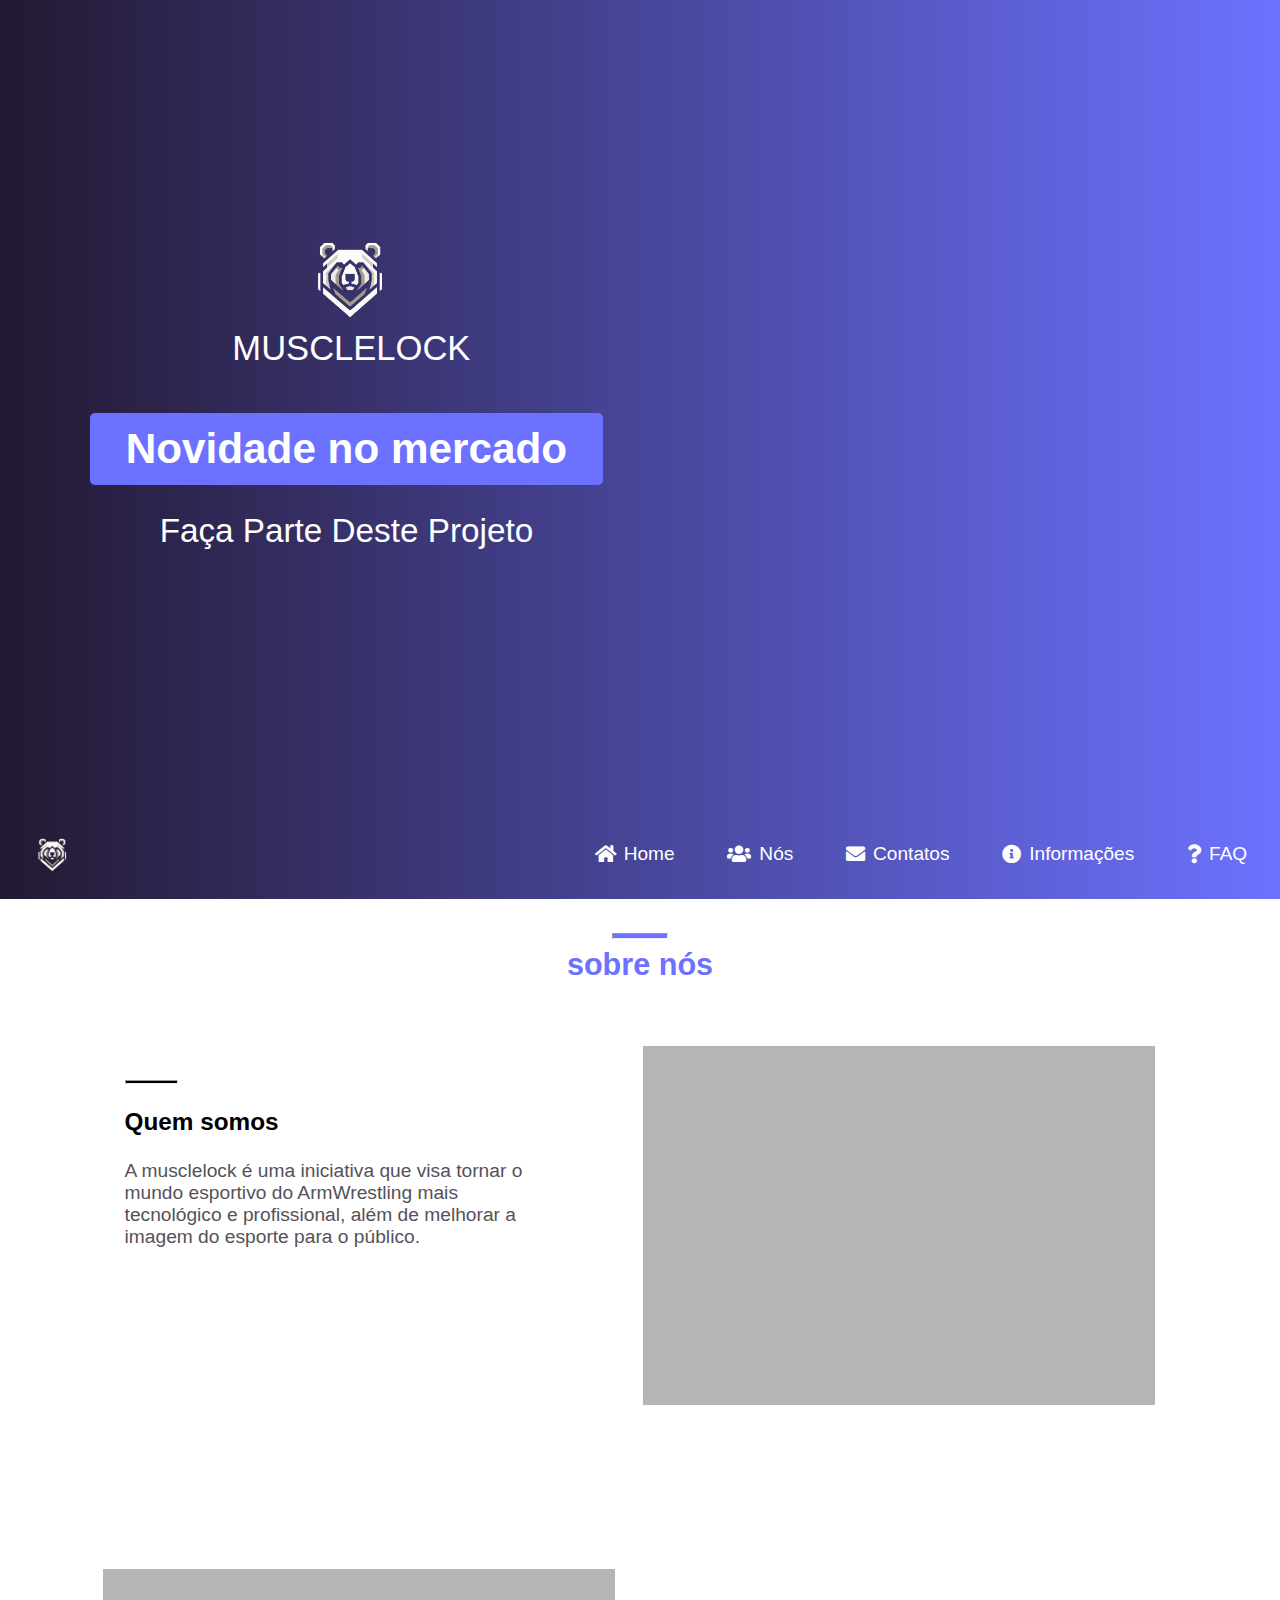
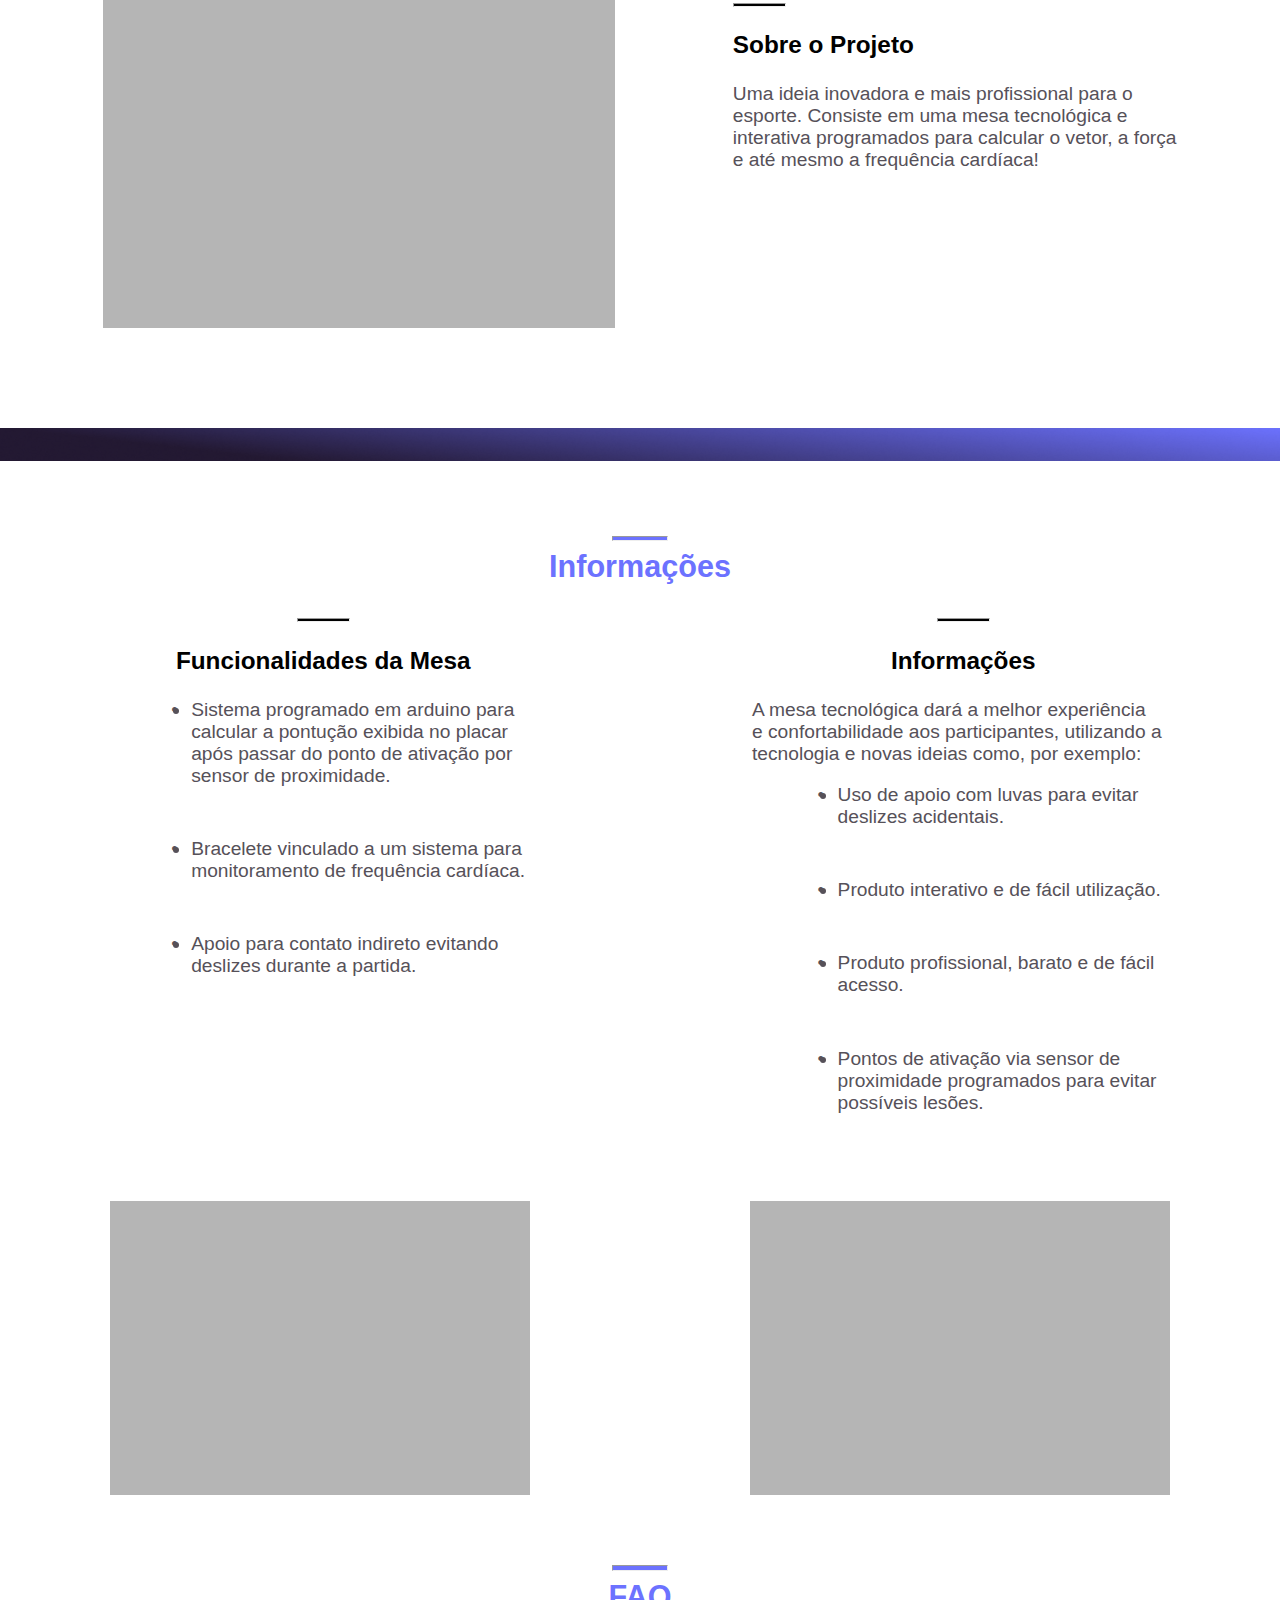
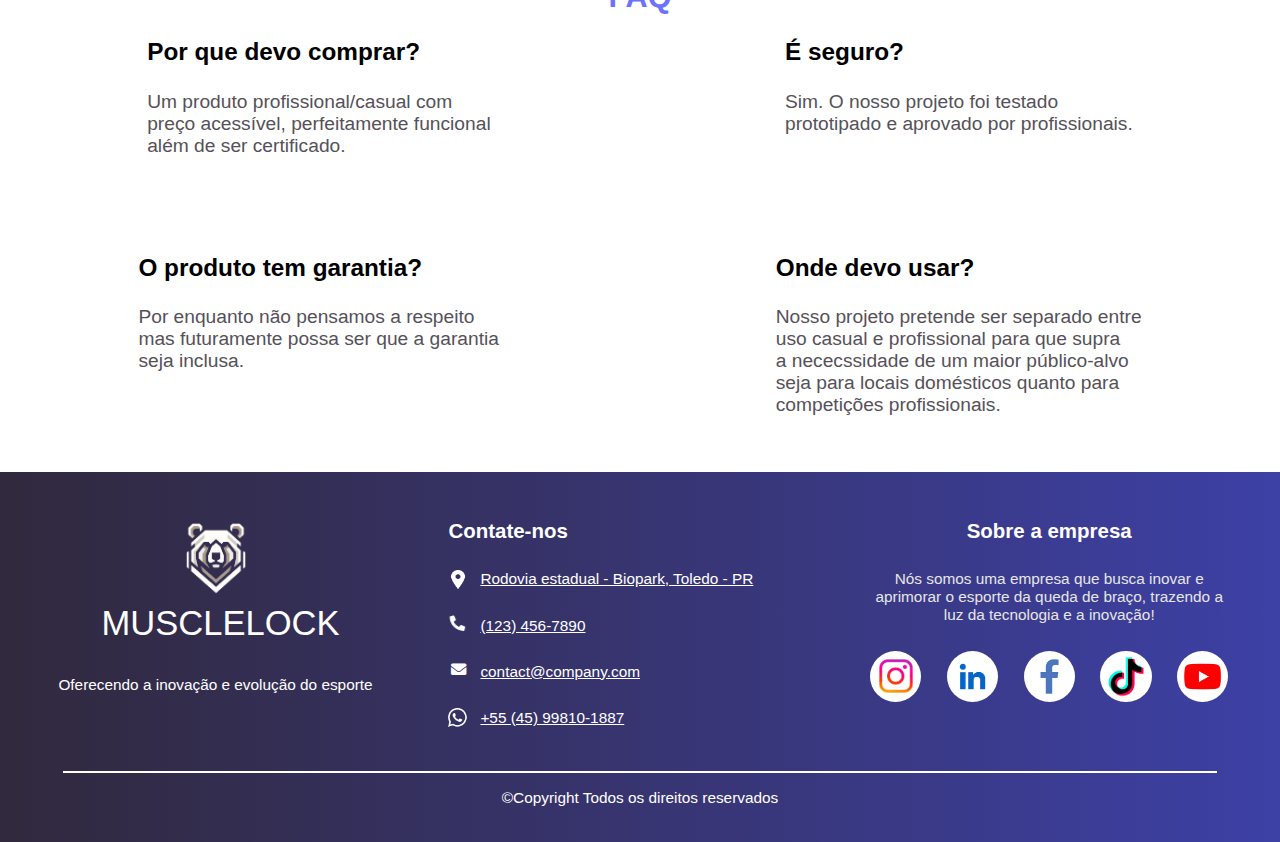
==== index.html @ 6246ed38 "Add files via upload" ====
<!DOCTYPE html>
<html lang="pt">

<head>
    <meta charset="UTF-8">
    <meta name="viewport" content="width=device-width, initial-scale=1.0">
    <link rel="stylesheet" href="https://cdnjs.cloudflare.com/ajax/libs/font-awesome/5.15.3/css/all.min.css">
    <title>Musclelock</title>
    <link rel="stylesheet" href="css/style.css">
    <link rel="shortcut icon" href="img/negative-logo.png" type="image/x-icon">

</head>

<body>
    <header class="top-background">
        <div class="itens-column">
            <div class="logo-container">
                <img src="img/logo.png" alt="Logo Musclelock">
                <span class="brand-name">MUSCLELOCK</span>
            </div>
            <div class="promo-banner">
                <p>Novidade no mercado</p>
            </div>
            <p class="venha">Faça Parte Deste Projeto</p>
        </div>
    </header>
    <nav class="nav">
        <img src="img/logo.png" alt="Logo Musclelock">
        <div class="spacer"></div>
        <div class="nav-links">
            <a href="#home"><i class="fas fa-home"></i> Home</a>
            <a href="#nos"><i class="fas fa-solid fa-users"></i> Nós</a>
            <a href="#contatos"><i class="fas fa-solid fa-envelope"></i> Contatos</a>
            <a href="#info"><i class="fas fa-info-circle"></i> Informações</a>
            <a href="#FAQ"><i class="fas fa-question" id="faq"></i>FAQ</a>
        </div>
        <button class="menu-icon" onclick="toggleNavbar()">
            <i class="fas fa-bars"></i>
        </button>
    </nav>

    <main>
        <section id="nos">
            <hr class="linha">
            <p class="subtitle">sobre nós</p>
            <div class="sobre_content">
                <div id="sobre-text-1">
                    <hr class="linha-text">
                    <p class="title">Quem somos</p>
                    <p class="text">A musclelock é uma iniciativa que visa tornar o <br>mundo esportivo do
                        ArmWrestling mais<br>
                        tecnológico e profissional, além de melhorar a<br> imagem do esporte para o público.</p>
                </div>
                <img style="width: 40vw;" class="image-content" src="img/none-image.png" alt="Imagem representando o ArmWrestling">
            </div>

            <div class="space-between-content"></div>

            <div class="sobre_content-2">
                <div id="sobre-text-2">
                    <hr class="linha-text">
                    <p class="title">Sobre o Projeto </p>
                    <p class="text">Uma ideia inovadora e mais profissional para o<br> esporte. Consiste em uma mesa
                        tecnológica e<br> interativa programados para calcular o vetor, a força<br> e até mesmo a
                        frequência cardíaca!</p>
                </div>
                <img style="width: 40vw;" class="image-content" src="img/none-image.png" alt="Imagem representando a mesa tecnológica">
            </div>
        </section>

        <div class="space-between-content"></div>

        <img style="width: 100%;" src="img/Rectangle 1.png" alt="">

        <div class="space-between-content"></div>

        <section id="info">
            <hr class="linha">
            <p class="subtitle">Informações</p>

            <div class="informacoes">
                <article style="max-width: 34vw;">
                    <hr class="linha-informacoes">
                    <p class="title-informacoes">Funcionalidades da Mesa</p>
                    <ul class="itens-informacoes">
                        <li class="text-informacoes">Sistema programado em arduino para calcular a pontução exibida no
                            placar após passar
                            do ponto de ativação por sensor de proximidade.</li>
                        <li class="text-informacoes">Bracelete vinculado a um sistema para monitoramento de frequência
                            cardíaca.</li>
                        <li class="text-informacoes">Apoio para contato indireto evitando deslizes durante a partida.</li>
                    </ul>
                </article>

                <article style="max-width: 33vw;">
                    <hr class="linha-informacoes">
                    <p class="title-informacoes">Informações</p>
                    <p class="text">A mesa tecnológica dará a melhor experiência<br> e confortabilidade aos
                        participantes, utilizando a<br> tecnologia e novas ideias como, por exemplo:</p>
                    <ul class="itens-informacoes">
                        <li class="text-informacoes">Uso de apoio com luvas para evitar deslizes acidentais.</li>
                        <li class="text-informacoes">Produto interativo e de fácil utilização.</li>
                        <li class="text-informacoes">Produto profissional, barato e de fácil acesso.</li>
                        <li class="text-informacoes">Pontos de ativação via sensor de proximidade programados para evitar
                            possíveis lesões.</li>
                    </ul>
                </article>
            </div>
            <br>
            <br>

            <div class="informacoes">
                <img src="/img/none-image.png" alt="Imagem 1">
                <img src="/img/none-image.png" alt="Imagem 2">
            </div>

            <br>
            <br>
        </section>

        <section id="FAQ">
            <hr class="linha">
            <p class="subtitle">FAQ</p>

            <div class="faq-content">
                <article>
                    <p class="title-faq-content">Por que devo comprar?</p>
                    <p class="text">Um produto profissional/casual com<br> preço acessível, perfeitamente funcional<br>
                        além de
                        ser certificado.</p>
                    <br>
                </article>
                <article>
                    <p class="title-faq-content">É seguro?</p>
                    <p class="text">Sim. O nosso projeto foi testado<br> prototipado e aprovado por profissionais.</p>
                    <br>
                </article>
            </div>

            <br>
            <br>

            <div class="faq-content">
                <article>
                    <p class="title-faq-content">O produto tem garantia?</p>
                    <p class="text">Por enquanto não pensamos a respeito<br> mas futuramente possa ser que a garantia<br>
                        seja
                        inclusa.</p>
                    <br>
                </article>
                <article>
                    <p class="title-faq-content">Onde devo usar?</p>
                    <p class="text">Nosso projeto pretende ser separado entre<br> uso casual e profissional para que
                        supra<br> a
                        nececssidade de um maior público-alvo<br> seja para locais domésticos quanto para<br>
                        competições
                        profissionais.</p>
                    <br>
                    <br>
                </article>
            </div>
        </section>
    </main>

    <footer>
        <div class="footer-container">
            <div class="logo">
                <img src="/img/logo.png" alt="Logo Musclelock">
                <span class="brand-name">MUSCLELOCK</span>
                <br>
                <p>Oferecendo a inovação e evolução do esporte</p>
            </div>
            <div class="footer-content">
                <div class="contact">
                    <h4>Contate-nos</h4>

                    <div id="maps_footer">
                        <img src="img/location-sign-svgrepo-com.png" style="width: 20px; margin-right: 1vw;  height: 1.5vw; width: 1.5vw;" ><a href="mailto:contact@company.com"> Rodovia estadual - Biopark, Toledo - PR</a>
                    </div>

                    <div id="telefone_footer">
                    <i class="fas fa-solid fa-phone" style="transform: rotateY(180deg); margin-right: 1vw;  height: 1.5vw; width: 1.5vw;"></i><a href="tel:+1234567890">(123) 456-7890</a>
                    </div>

                    <div id="email_footer">
                    <i class="fas fa-solid fa-envelope" style="width: 20px; margin-right: 1vw;  height: 1.5vw; width: 1.5vw;"></i><a href="mailto:contact@company.com">contact@company.com</a>
                    </div>

                    <div id="whatsapp_footer">
                        <img src="img/whatsapp_branco.png" style="width: 20px; margin-right: 1vw; height: 1.5vw; width: 1.5vw;  height: 1.5vw; width: 1.5vw;" ><a href="wa.me/5545998101887">+55 (45) 99810-1887</a>
                    </div>

                </div>
                <div class="social-media">
                    <element>
                    <h4>Sobre a empresa</h4>
                    <p aling="justify " style="max-width: 35vw; color: rgb(230, 230, 230); margin-bottom: 3vh;" >Nós somos uma empresa que busca inovar e aprimorar o esporte da queda de braço, trazendo a luz da tecnologia e a inovação!</p>
                    <div style="display: flex; flex-direction: row; justify-content: space-around;">
                    <div style="height: 4vw; width: 4vw; border-radius: 50%; background-color: white; margin-right: 2vw;">
                        <img src="img/instagram.png" style="width: 3.6vw;margin-top: 0.2vw;" alt="intagram">
                    </div>
                    <div style="height: 4vw; width: 4vw; border-radius: 50%; background-color: white; margin-right: 2vw;">
                        <img src="img/linkedin.png" style="width: 4vw;" alt="linekdin">
                    </div>
                    <div style="height: 4vw; width: 4vw; border-radius: 50%; background-color: white; margin-right: 2vw;">
                        <img src="img/facebook.png" style="width: 4vw;" alt="facebook">
                    </div>
                    <div style="height: 4vw; width: 4vw; border-radius: 50%; background-color: white; margin-right: 2vw;">
                        <img src="img/tiktok.png" style="width: 4vw;" alt="tiktok" >
                    </div>
                    <div style="height: 4vw; width: 4vw; border-radius: 50%; background-color: white; ">
                        <img src="img/youtube.png" style="width: 4vw;" alt="youtube">
                    </div>
                    </div>
                </div>
            </div>
        </div>
        <br>
        <br>
        <hr color="white">
        <p style="display: flex; justify-content: center;">©Copyright Todos os direitos reservados</p>
    </footer>
</body>

</html>
<script src="js/menu.js"></script>
---- css/style.css ----
body, html {
    font-family: Arial, sans-serif;
    margin: 0;
    padding: 0;
    width: 100%;
    overflow-x: hidden;
    scroll-behavior: smooth;
}

header{
    width: 100%;
}


::-webkit-scrollbar {
    width: 0px;
    /* Largura da barra de rolagem */
    background: transparent;
    /* Fundo da barra de rolagem */
}

/* Estilos para o cabeçalho */
.top-background {
    background: linear-gradient(to right, #231932, #6C72FF);
    color: white;
    padding: 1vw 0vw;
    flex-wrap: wrap;
    height: 90vh;
    width: 100%;
    display: flex;
    align-items: center;
    box-sizing: border-box;
    top: 0;
}

.itens-column {
    display: flex;
    flex-direction: column;
    align-items: center;
    margin-left: 7vw;
}

.logo-container {
    display: flex;
    align-items: center;
    margin-bottom: 7.5vw;
    height: 10vh;
    flex-direction: column;
    justify-content: flex-start;
}

.logo-container img {
    height: 8vw;
    /* Ajuste conforme necessário */
    margin-right: -0.5vw;
}

.brand-name {
    font-family: 'scanah', sans-serif;
    font-size: 2.7vw;
    margin-left: 10px;
}

.promo-banner {
    background-color: #6C72FF;
    padding: 10px 20px;
    border-radius: 5px;
    height: 4.1vw;
    width: 37vw;
    display: flex;
    align-items: center;
    justify-content: center;
}

.promo-banner p {
    font-size: 3.3vw;
    /* Tamanho da fonte da frase */
    display: flex;
    justify-content: center;
    font-weight: bold;
}

.venha {
    font-size: 2.6vw;
    margin-top: 3vh;

}

/* Estilos para a navegação */
.nav {
    display: flex;
    align-items: center;
    background: linear-gradient(to right, #231932, #6C72FF);
    width: 100%;
    margin-top: -1px;
    height: 10vh;
}

#faq{
    padding-left: 0;
}

.nav img {
    height: 3.5vw;
    margin-left: 2.4vw;
}

.spacer {
    flex-grow: 1;
    /* Cria o espaço vazio */
}

.nav a {
    padding: 14px 20px;
    display: flex;
    align-items: center;
    color: white;
    text-align: center;
    text-decoration: none;
    margin-right: 1vw;
    font-size: calc(5px + 1.1vw);
    /* Tamanho da fonte */
}

.nav a i {
    margin-right: 8px;
}

.nav a:hover {
    background-color: #ddd;
    color: rgb(69, 86, 243);
}

/* Estilos gerais para seções */
.linha {
    margin-top: 3.8vh;
    background-color: #6C72FF;
    height: 0.4vh;
    width: 6vh;
}

.subtitle {
    display: flex;
    justify-content: center;
    color: #6C72FF;
    font-size: calc(5px + 2vw);
    font-weight: bold;
    margin: 0;
}

.linha-text {
    width: 4vw;
    margin-top: 3.8vh;
    margin-left: 0vw;
    background-color: #000;
    height: 0.2vh;
}

.title {
    font-weight: bold;
    font-size: 1.9vw;
}

.sobre_content {
    display: flex;
    margin: 5vw;
    justify-content: space-around;
}

.text {

    font-size: 1.5vw;
    color: #565159;
}

/* Estilos para a seção "Sobre o Projeto" */
.sobre_content-2 {
    display: flex;
    margin: 5vw;
    justify-content: space-around;
    flex-direction: row-reverse;

}

#sobre-text-2 {
    padding-left: 3vw;
}

.space-between-content {
    height: 4vh;
}

/* Estilos para a seção de contatos */
.contacts {
    background: linear-gradient(to right, #31293D, #3d40a5);
    width: 100vw;
    height: 35vh;
    display: flex;
    justify-content: flex-start;
}

.contacts p {
    font-size: 2.5vw;
    display: flex;
    justify-content: flex-start;
    color: white;
    margin-bottom: 0vh;
}


.contacts img {
    height: 5vw;
    width: 5vw;
    margin-left: 7vw;
    margin-top: 10vh;
}

.contacts a { /* Estilos para os links de contato */
    display: block;
}

.column-text {
    display: flex;
    flex-direction: column;
    margin-left: 12.5vw;
}

/* Estilos para as seções de informação e FAQ */
.informacoes {
    display: flex;
    flex-wrap: nowrap;
    flex-direction: row;
    justify-content: space-around;
}

.informacoes img {
    height: 23vw;
}

.linha-informacoes {
    width: 4vw;
    margin-top: 3.8vh;
    background-color: #000;
    height: 0.2vh;
}

.title-informacoes {
    font-weight: bold;
    font-size: 1.9vw;
    display: flex;
    justify-content: center;
}

.itens-informacoes {
    margin-left: 2vw;
}

.text-informacoes {
    margin-bottom: 4vw;
    margin-left: 20px; /* Espaço para o ponto */
    position: relative; /* Necessário para posicionar o ponto */
    font-size: 1.5vw;
    color: #565159;
}

.faq-content {
    display: flex;
    flex-wrap: nowrap;
    flex-direction: row;
    justify-content: space-around;
}

.text-informacoes:before {
    content: "•"; /* Caractere do ponto */
    position: absolute; /* Posiciona absolutamente em relação ao conteúdo */
    left: -20px; /* Posição do ponto em relação ao texto */
}

.title-faq-content {
    font-weight: bold;
    font-size: 1.9vw;
    display: block;
    justify-content: center;
}

/* Estilos para o rodapé */
footer {
    background: linear-gradient(to right, #31293D, #3d40a5);
    color: #fff;
    padding: 20px 0;
    font-family: Arial, sans-serif;
}

.footer-container {
    display: flex;
    justify-content: space-between;
    align-items: center;
    margin: 0 auto;
    padding: 0 20px;
}

.logo {
    display: flex;
    align-items: center;
    flex-direction: column;
    padding-left: 3vw;
}

.logo img {
    width: 7vw;
}

footer {
    font-size: 1.2vw;
}

footer hr{
    width: 90%;
}

.footer-content {
    display: flex;
    justify-content: space-around;
    width: 68%;
}

footer a{
    color:#fff;
}

#telefone_footer{
    display: flex;
    flex-direction: row;
    justify-content: space-between;
    align-items: center;
    margin-bottom: 3vh;
}

#email_footer{
    display: flex;
    flex-direction: row;
    justify-content: space-between;
    align-items: center;
    margin-bottom: 3vh;
}

#whatsapp_footer{
    display: flex;
    flex-direction: row;
    justify-content: space-between;
    align-items: center;

}

#maps_footer{
    display: flex;
    flex-direction: row;
    justify-content: space-between;
    align-items: center;
    margin-bottom: 3vh;
}

.contact, .social-media {
    text-align: center;
    display: flex;
    flex-direction: column;
    align-items: flex-start;
    width: 28vw;
    
}


.contact h4, .social-media h4 {
    margin-bottom: 3vh;
    font-size: 1.6vw;
}

.contact p {
    font-size: 1.2vw;
}

.contact p, .social-media p {
    margin: 5px 0;
}

.social-media a {
    color: #fff;
    text-decoration: none;
    margin: 0 5px;
}

.social-media h4 {
    font-size: 1.6vw;
}

.social-media p {
    font-size: 1.2vw;
}

.social-media a:hover {
    text-decoration: underline;
}

.social-media ul { /* Estilos para a lista de redes sociais */
    list-style: none;
    padding: 0;
}

.social-media li {
    display: inline;
    margin: 0 5px;
}

/* Navbar fixa */
.sticky {
    position: fixed;
    top: 0;
    width: 100%;
    z-index: 1000;
}

.stickydesactive {
    display: none;
}

/* Estilo para o ícone do menu no modo mobile */
.menu-icon {
    display: none;
    color: white;
    background: none;
    border: none;
    font-size: 1.5vw;
    cursor: pointer;
}

.nav-links{
    display: flex;
}


/* Estilo para os links no modo mobile */
.nav-links.active {
    display: flex;
    align-items: flex-start;
    background-color: #333;
    position: absolute;
    top: 65px; /* Ajuste conforme a altura da navbar */
    right: 0;
    width: 100%;
    text-align: left;
}

.nav-links.active a {
    padding: 10px;
    width: 100%;
    box-sizing: border-box;
}

.navbar {
  position: fixed;
  top: 0;
  left: 0;
  width: 100%;
  /* Estilos adicionais para o navbar */
}

.navbar.hide {
  opacity: 0;
  transition: opacity 0.3s ease-in-out;
}
/* ... (seu CSS existente) ... */

@media screen and (max-width: 500px) {
    .top-background{
        display: flex;
        justify-content: center;
        align-items: center;
        align-content: flex-start;
        padding-top: 15%;
    }

    .itens-column{
        margin-left: 0%;
    }
    

    .logo-container img {
        height: 32vw;
        margin-right: -0.5vw;
    }
    
    .logo-container{
        margin-bottom: 35%;
    }

    .promo-banner{
        height: 6.1vw;
        width: 45vw
    }

    .brand-name {
        display: none;
    }

    .venha {
        font-size: 3.6vw;
    }
    
}
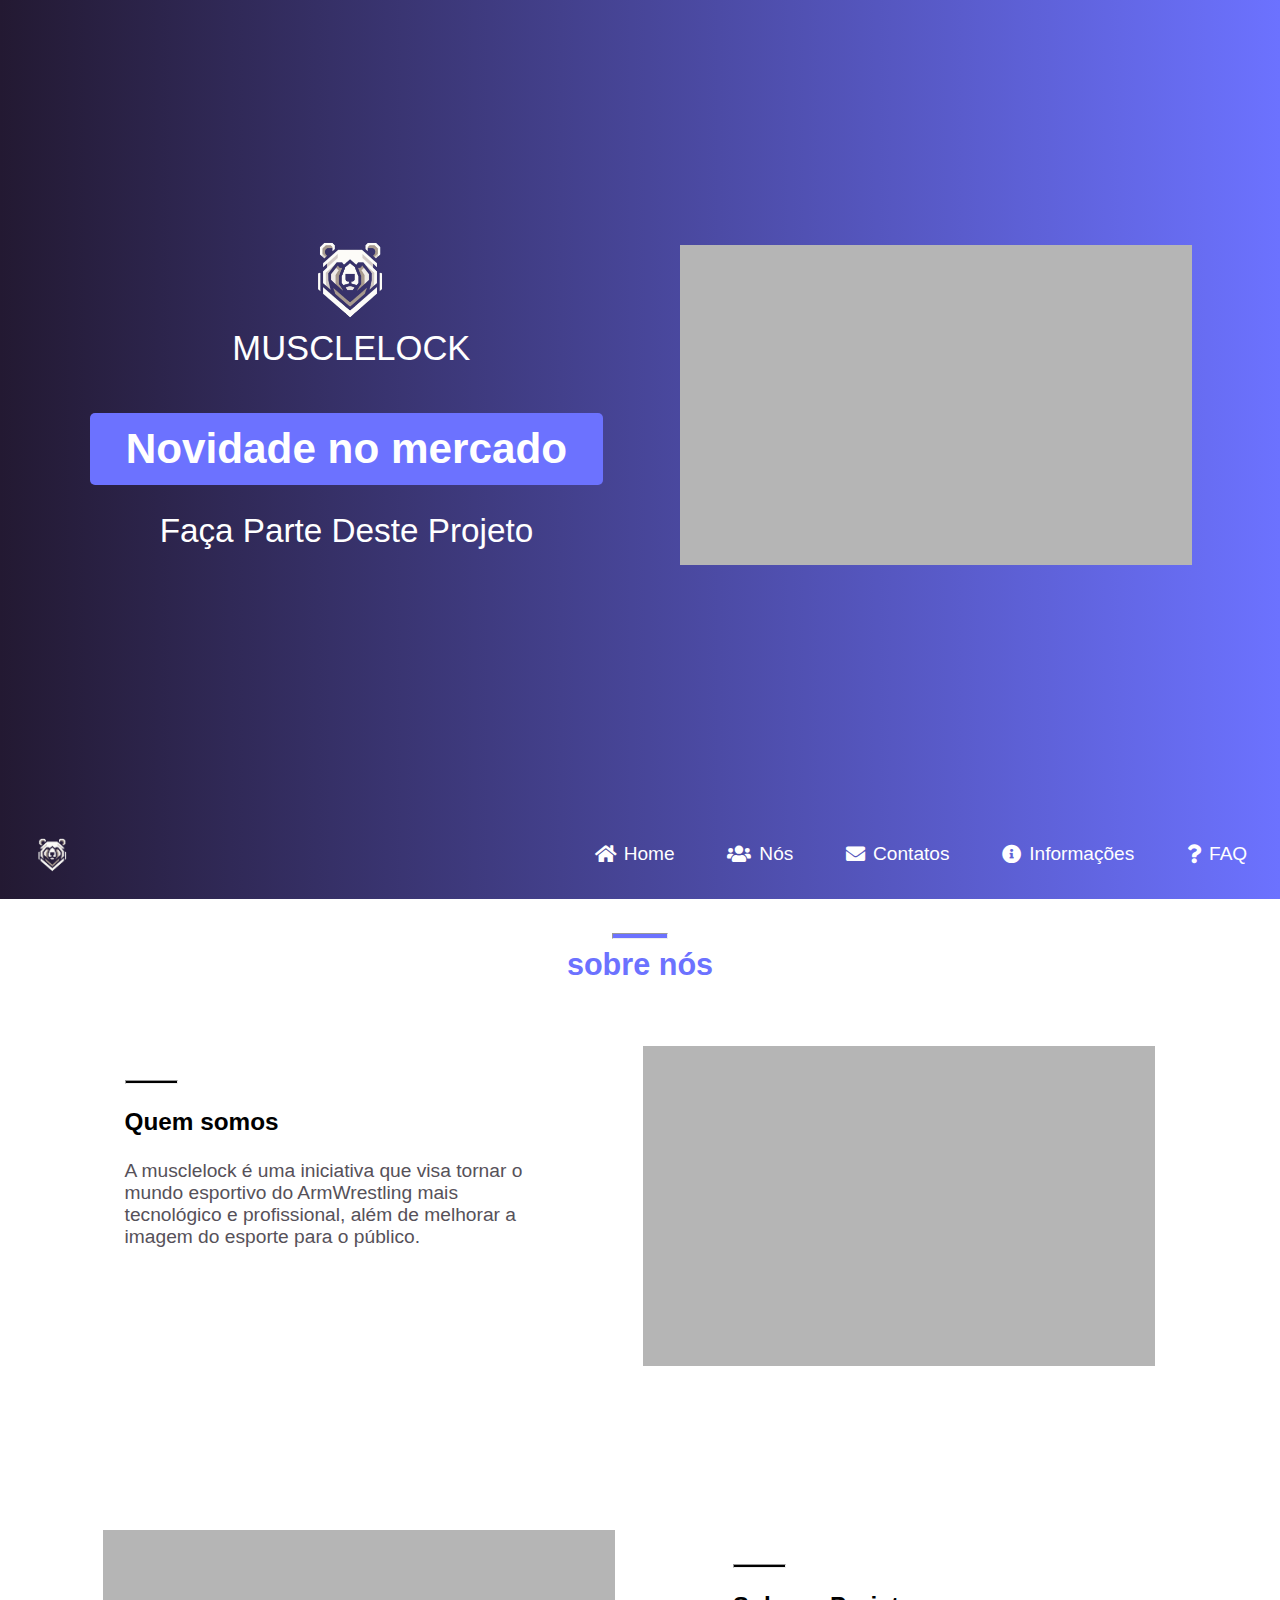
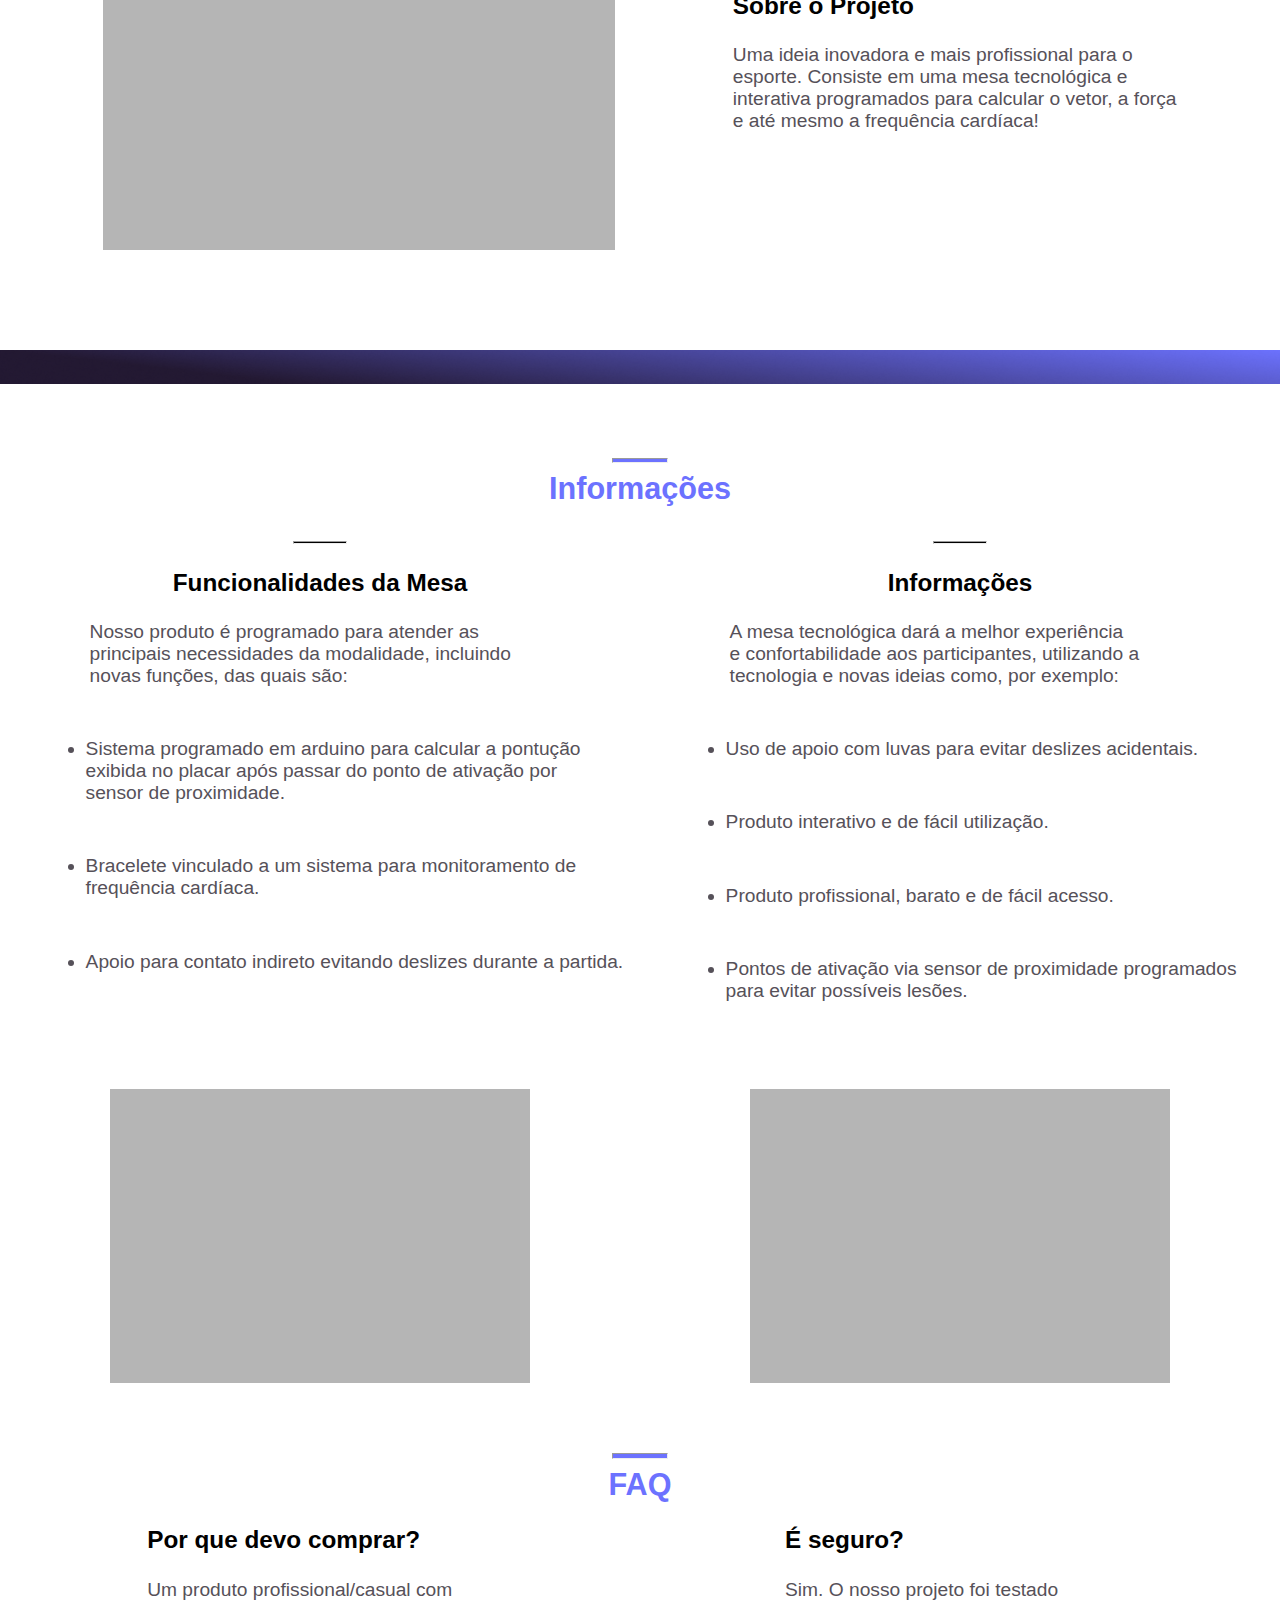
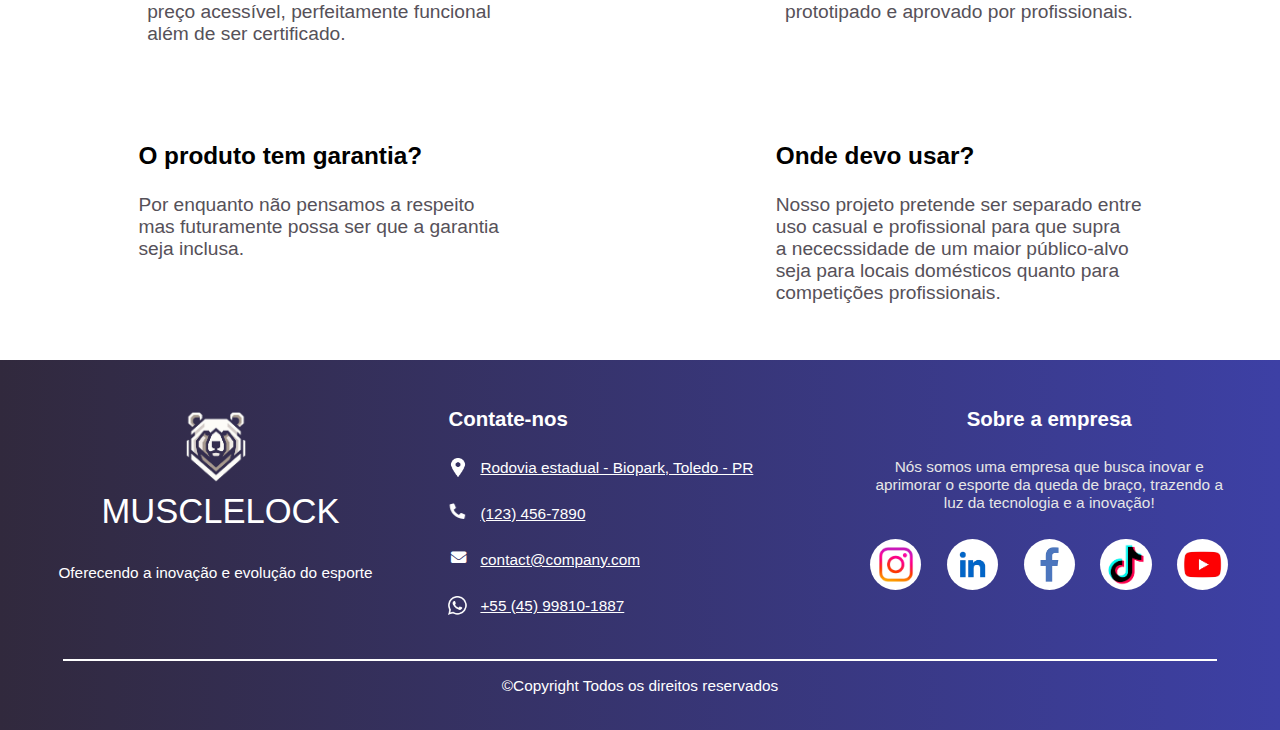
==== commit 166e9c43: "Add files via upload" ====
--- a/index.html
+++ b/index.html
@@ -23,6 +23,8 @@
             </div>
             <p class="venha">Faça Parte Deste Projeto</p>
         </div>
+        <img style="margin: 6vw;" class="image-content" src="img/none-image.png" alt="Imagem representando o ArmWrestling">
+        <img class="arrow" src="img/arrow-down-sign-to-navigate.png" alt="flecha">
     </header>
     <nav class="nav">
         <img src="img/logo.png" alt="Logo Musclelock">
@@ -51,26 +53,26 @@
                         ArmWrestling mais<br>
                         tecnológico e profissional, além de melhorar a<br> imagem do esporte para o público.</p>
                 </div>
-                <img style="width: 40vw;" class="image-content" src="img/none-image.png" alt="Imagem representando o ArmWrestling">
+                <img class="image-content" src="img/none-image.png" alt="Imagem representando o ArmWrestling">
             </div>
 
             <div class="space-between-content"></div>
 
             <div class="sobre_content-2">
                 <div id="sobre-text-2">
-                    <hr class="linha-text">
-                    <p class="title">Sobre o Projeto </p>
-                    <p class="text">Uma ideia inovadora e mais profissional para o<br> esporte. Consiste em uma mesa
+                    <hr class="linha-text-content-2">
+                    <p class="title-content-2">Sobre o Projeto </p>
+                    <p class="text-content-2">Uma ideia inovadora e mais profissional para o<br> esporte. Consiste em uma mesa
                         tecnológica e<br> interativa programados para calcular o vetor, a força<br> e até mesmo a
                         frequência cardíaca!</p>
                 </div>
-                <img style="width: 40vw;" class="image-content" src="img/none-image.png" alt="Imagem representando a mesa tecnológica">
+                <img class="image-content" src="img/none-image.png" alt="Imagem representando a mesa tecnológica">
             </div>
         </section>
 
         <div class="space-between-content"></div>
 
-        <img style="width: 100%;" src="img/Rectangle 1.png" alt="">
+        <img class="linha-meio" src="img/Rectangle 1.png" alt="">
 
         <div class="space-between-content"></div>
 
@@ -79,23 +81,24 @@
             <p class="subtitle">Informações</p>
 
             <div class="informacoes">
-                <article style="max-width: 34vw;">
+                <article class="article-informacoes">
                     <hr class="linha-informacoes">
                     <p class="title-informacoes">Funcionalidades da Mesa</p>
+                    <p style="margin-left: 7vw;" class="text-informacoes">Nosso produto é programado para atender as <br>principais necessidades
+                         da modalidade, incluindo <br>novas funções, das quais são:</p>
                     <ul class="itens-informacoes">
-                        <li class="text-informacoes">Sistema programado em arduino para calcular a pontução exibida no
-                            placar após passar
-                            do ponto de ativação por sensor de proximidade.</li>
-                        <li class="text-informacoes">Bracelete vinculado a um sistema para monitoramento de frequência
+                        <li class="text-informacoes">Sistema programado em arduino para calcular a pontução <br>exibida no
+                            placar após passar do ponto de ativação por <br>sensor de proximidade.</li>
+                        <li class="text-informacoes">Bracelete vinculado a um sistema para monitoramento de <br>frequência
                             cardíaca.</li>
                         <li class="text-informacoes">Apoio para contato indireto evitando deslizes durante a partida.</li>
                     </ul>
                 </article>
 
-                <article style="max-width: 33vw;">
+                <article class="article-informacoes">
                     <hr class="linha-informacoes">
                     <p class="title-informacoes">Informações</p>
-                    <p class="text">A mesa tecnológica dará a melhor experiência<br> e confortabilidade aos
+                    <p style="margin-left: 7vw;" class="text-informacoes">A mesa tecnológica dará a melhor experiência<br> e confortabilidade aos
                         participantes, utilizando a<br> tecnologia e novas ideias como, por exemplo:</p>
                     <ul class="itens-informacoes">
                         <li class="text-informacoes">Uso de apoio com luvas para evitar deslizes acidentais.</li>
@@ -110,8 +113,8 @@
             <br>
 
             <div class="informacoes">
-                <img src="/img/none-image.png" alt="Imagem 1">
-                <img src="/img/none-image.png" alt="Imagem 2">
+                <img class="mobile-none" src="/img/none-image.png" alt="Imagem 1">
+                <img class="mobile-none" src="/img/none-image.png" alt="Imagem 2">
             </div>
 
             <br>
--- a/css/style.css
+++ b/css/style.css
@@ -1,5 +1,5 @@
-
-body, html {
+body,
+html {
     font-family: Arial, sans-serif;
     margin: 0;
     padding: 0;
@@ -8,7 +8,7 @@
     scroll-behavior: smooth;
 }
 
-header{
+header {
     width: 100%;
 }
 
@@ -87,6 +87,10 @@
 
 }
 
+.arrow {
+    display: none;
+}
+
 /* Estilos para a navegação */
 .nav {
     display: flex;
@@ -97,7 +101,7 @@
     height: 10vh;
 }
 
-#faq{
+#faq {
     padding-left: 0;
 }
 
@@ -162,19 +166,39 @@
     font-size: 1.9vw;
 }
 
+
+
+.text {
+
+    font-size: 1.5vw;
+    color: #565159;
+}
+
+.linha-text-content-2 {
+    width: 4vw;
+    margin-top: 3.8vh;
+    margin-left: 0vw;
+    background-color: #000;
+    height: 0.2vh;
+}
+
+.title-content-2 {
+    font-weight: bold;
+    font-size: 1.9vw;
+}
+
+.text-content-2 {
+
+    font-size: 1.5vw;
+    color: #565159;
+}
+
 .sobre_content {
     display: flex;
     margin: 5vw;
     justify-content: space-around;
 }
 
-.text {
-
-    font-size: 1.5vw;
-    color: #565159;
-}
-
-/* Estilos para a seção "Sobre o Projeto" */
 .sobre_content-2 {
     display: flex;
     margin: 5vw;
@@ -189,6 +213,10 @@
 
 .space-between-content {
     height: 4vh;
+}
+
+.linha-meio {
+    width: 100%;
 }
 
 /* Estilos para a seção de contatos */
@@ -216,7 +244,8 @@
     margin-top: 10vh;
 }
 
-.contacts a { /* Estilos para os links de contato */
+.contacts a {
+    /* Estilos para os links de contato */
     display: block;
 }
 
@@ -236,6 +265,10 @@
 
 .informacoes img {
     height: 23vw;
+}
+
+.article-informacoes{
+    width: 50vw;
 }
 
 .linha-informacoes {
@@ -258,8 +291,15 @@
 
 .text-informacoes {
     margin-bottom: 4vw;
-    margin-left: 20px; /* Espaço para o ponto */
-    position: relative; /* Necessário para posicionar o ponto */
+    margin-left: 20px;
+    /* Espaço para o ponto */
+    position: relative;
+    /* Necessário para posicionar o ponto */
+    font-size: 1.5vw;
+    color: #565159;
+}
+
+.text-informacoes{
     font-size: 1.5vw;
     color: #565159;
 }
@@ -271,11 +311,6 @@
     justify-content: space-around;
 }
 
-.text-informacoes:before {
-    content: "•"; /* Caractere do ponto */
-    position: absolute; /* Posiciona absolutamente em relação ao conteúdo */
-    left: -20px; /* Posição do ponto em relação ao texto */
-}
 
 .title-faq-content {
     font-weight: bold;
@@ -315,7 +350,7 @@
     font-size: 1.2vw;
 }
 
-footer hr{
+footer hr {
     width: 90%;
 }
 
@@ -325,11 +360,11 @@
     width: 68%;
 }
 
-footer a{
-    color:#fff;
-}
-
-#telefone_footer{
+footer a {
+    color: #fff;
+}
+
+#telefone_footer {
     display: flex;
     flex-direction: row;
     justify-content: space-between;
@@ -337,7 +372,7 @@
     margin-bottom: 3vh;
 }
 
-#email_footer{
+#email_footer {
     display: flex;
     flex-direction: row;
     justify-content: space-between;
@@ -345,7 +380,7 @@
     margin-bottom: 3vh;
 }
 
-#whatsapp_footer{
+#whatsapp_footer {
     display: flex;
     flex-direction: row;
     justify-content: space-between;
@@ -353,7 +388,7 @@
 
 }
 
-#maps_footer{
+#maps_footer {
     display: flex;
     flex-direction: row;
     justify-content: space-between;
@@ -361,17 +396,19 @@
     margin-bottom: 3vh;
 }
 
-.contact, .social-media {
+.contact,
+.social-media {
     text-align: center;
     display: flex;
     flex-direction: column;
     align-items: flex-start;
     width: 28vw;
-    
-}
-
-
-.contact h4, .social-media h4 {
+
+}
+
+
+.contact h4,
+.social-media h4 {
     margin-bottom: 3vh;
     font-size: 1.6vw;
 }
@@ -380,7 +417,8 @@
     font-size: 1.2vw;
 }
 
-.contact p, .social-media p {
+.contact p,
+.social-media p {
     margin: 5px 0;
 }
 
@@ -402,7 +440,8 @@
     text-decoration: underline;
 }
 
-.social-media ul { /* Estilos para a lista de redes sociais */
+.social-media ul {
+    /* Estilos para a lista de redes sociais */
     list-style: none;
     padding: 0;
 }
@@ -434,7 +473,7 @@
     cursor: pointer;
 }
 
-.nav-links{
+.nav-links {
     display: flex;
 }
 
@@ -445,7 +484,8 @@
     align-items: flex-start;
     background-color: #333;
     position: absolute;
-    top: 65px; /* Ajuste conforme a altura da navbar */
+    top: 65px;
+    /* Ajuste conforme a altura da navbar */
     right: 0;
     width: 100%;
     text-align: left;
@@ -458,21 +498,30 @@
 }
 
 .navbar {
-  position: fixed;
-  top: 0;
-  left: 0;
-  width: 100%;
-  /* Estilos adicionais para o navbar */
+    position: fixed;
+    top: 0;
+    left: 0;
+    width: 100%;
+    /* Estilos adicionais para o navbar */
 }
 
 .navbar.hide {
-  opacity: 0;
-  transition: opacity 0.3s ease-in-out;
-}
+    opacity: 0;
+    transition: opacity 0.3s ease-in-out;
+}
+
+.br-mobile {}
+
+.image-content {
+    width: 40vw;
+    height: 25vw;
+}
+
 /* ... (seu CSS existente) ... */
 
 @media screen and (max-width: 500px) {
-    .top-background{
+    .top-background {
+        height: 100vh;
         display: flex;
         justify-content: center;
         align-items: center;
@@ -480,23 +529,27 @@
         padding-top: 15%;
     }
 
-    .itens-column{
+    .itens-column {
         margin-left: 0%;
     }
-    
+
 
     .logo-container img {
-        height: 32vw;
+        height: 45vw;
         margin-right: -0.5vw;
     }
-    
-    .logo-container{
-        margin-bottom: 35%;
-    }
-
-    .promo-banner{
-        height: 6.1vw;
-        width: 45vw
+
+    .logo-container {
+        margin-bottom: 42%;
+    }
+
+    .promo-banner {
+        height: 8.1vw;
+        width: 57vw
+    }
+
+    .promo-banner p {
+        font-size: 4.7vw;
     }
 
     .brand-name {
@@ -504,7 +557,125 @@
     }
 
     .venha {
-        font-size: 3.6vw;
-    }
-    
+        font-size: 4vw;
+    }
+
+    .arrow {
+        display: block;
+        height: 7vw;
+        margin-top: 14vw;
+    }
+
+    .nav {
+        display: none;
+    }
+
+
+    .subtitle {
+        font-size: 7vw;
+        margin-bottom: 15vw;
+    }
+
+    .sobre_content {
+        display: flex;
+        flex-direction: column;
+        align-items: center;
+    }
+
+    .sobre_content-2 {
+        display: flex;
+        flex-direction: column;
+        align-items: center;
+    }
+
+    /* .linha-text {
+        width: 16vw;
+        height: 0.3vh;
+    } */
+
+    .linha-text {
+        display: none;
+    }
+
+
+    .title {
+        font-size: 6.8vw;
+        margin-top: 3vw;
+        margin-bottom: 4vw;
+    }
+
+    .text {
+        font-size: 5.8vw;
+        margin-top: 0;
+    }
+
+    br {
+        display: none;
+    }
+
+    .image-content {
+        width: 89vw;
+        height: 63vw;
+        margin-top: 5vw;
+        margin-bottom: 5vw;
+    }
+
+    .linha-text-content-2 {
+        display: none;
+    }
+
+    .title-content-2 {
+        font-size: 6.8vw;
+        margin-top: 3vw;
+        margin-bottom: 4vw;
+        text-align: end;
+    }
+
+    .text-content-2 {
+        font-size: 5.8vw;
+        margin-top: 0;
+        text-align: end;
+    }
+
+    .linha-meio {
+        height: 7vw;
+    }
+
+    .informacoes{
+        display: flex;
+        flex-direction: column;
+    }
+
+    .linha-informacoes{
+        display: none;
+    }
+
+    .title-informacoes{
+        font-size: 6.8vw;
+        margin-top: 3vw;
+        margin-bottom: 4vw;
+    }
+
+    .text-informacoes{
+        font-size: 5vw;
+        margin-top: 0;
+        max-width: 90%;
+    }
+
+    .article-informacoes{
+        width: 100%;
+        margin-bottom: 10vw;
+    }
+
+    .mobile-none{
+        display: none;
+    }
+
+
+
+
+
+
+
+
 }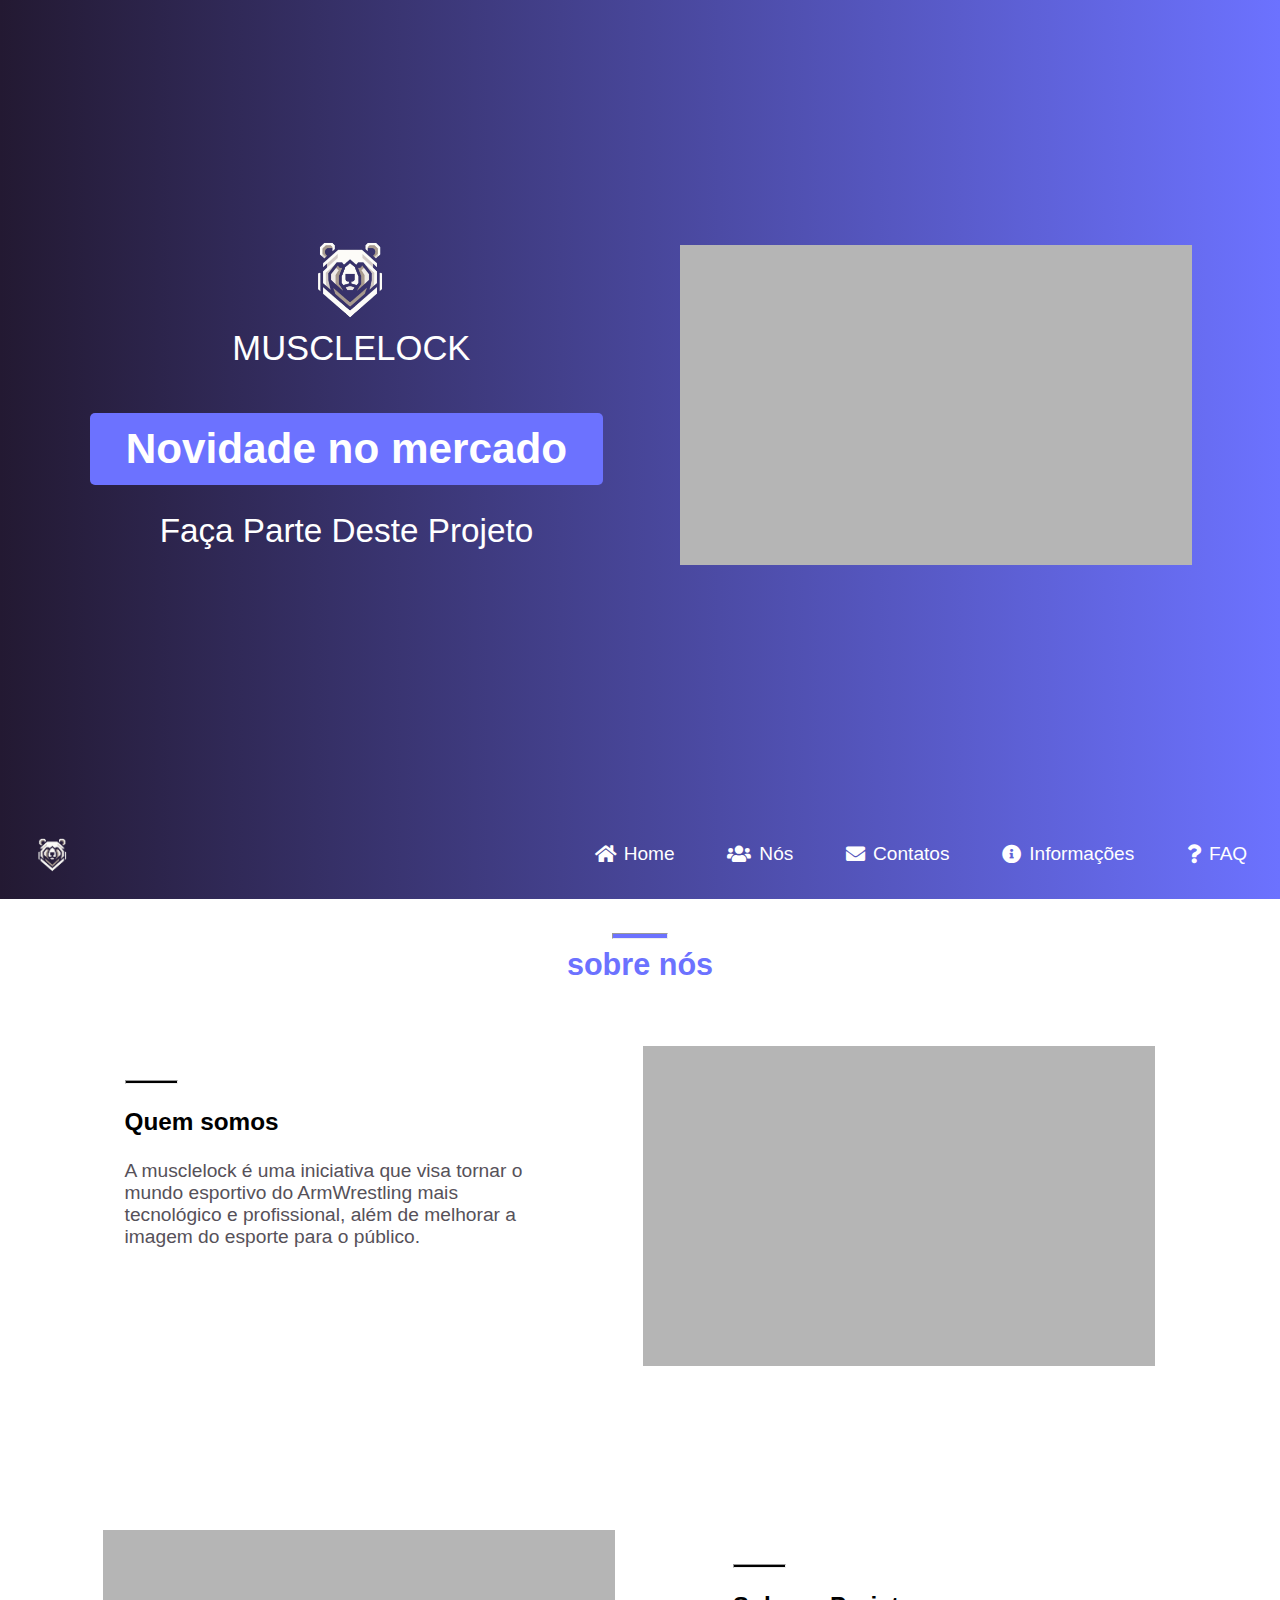
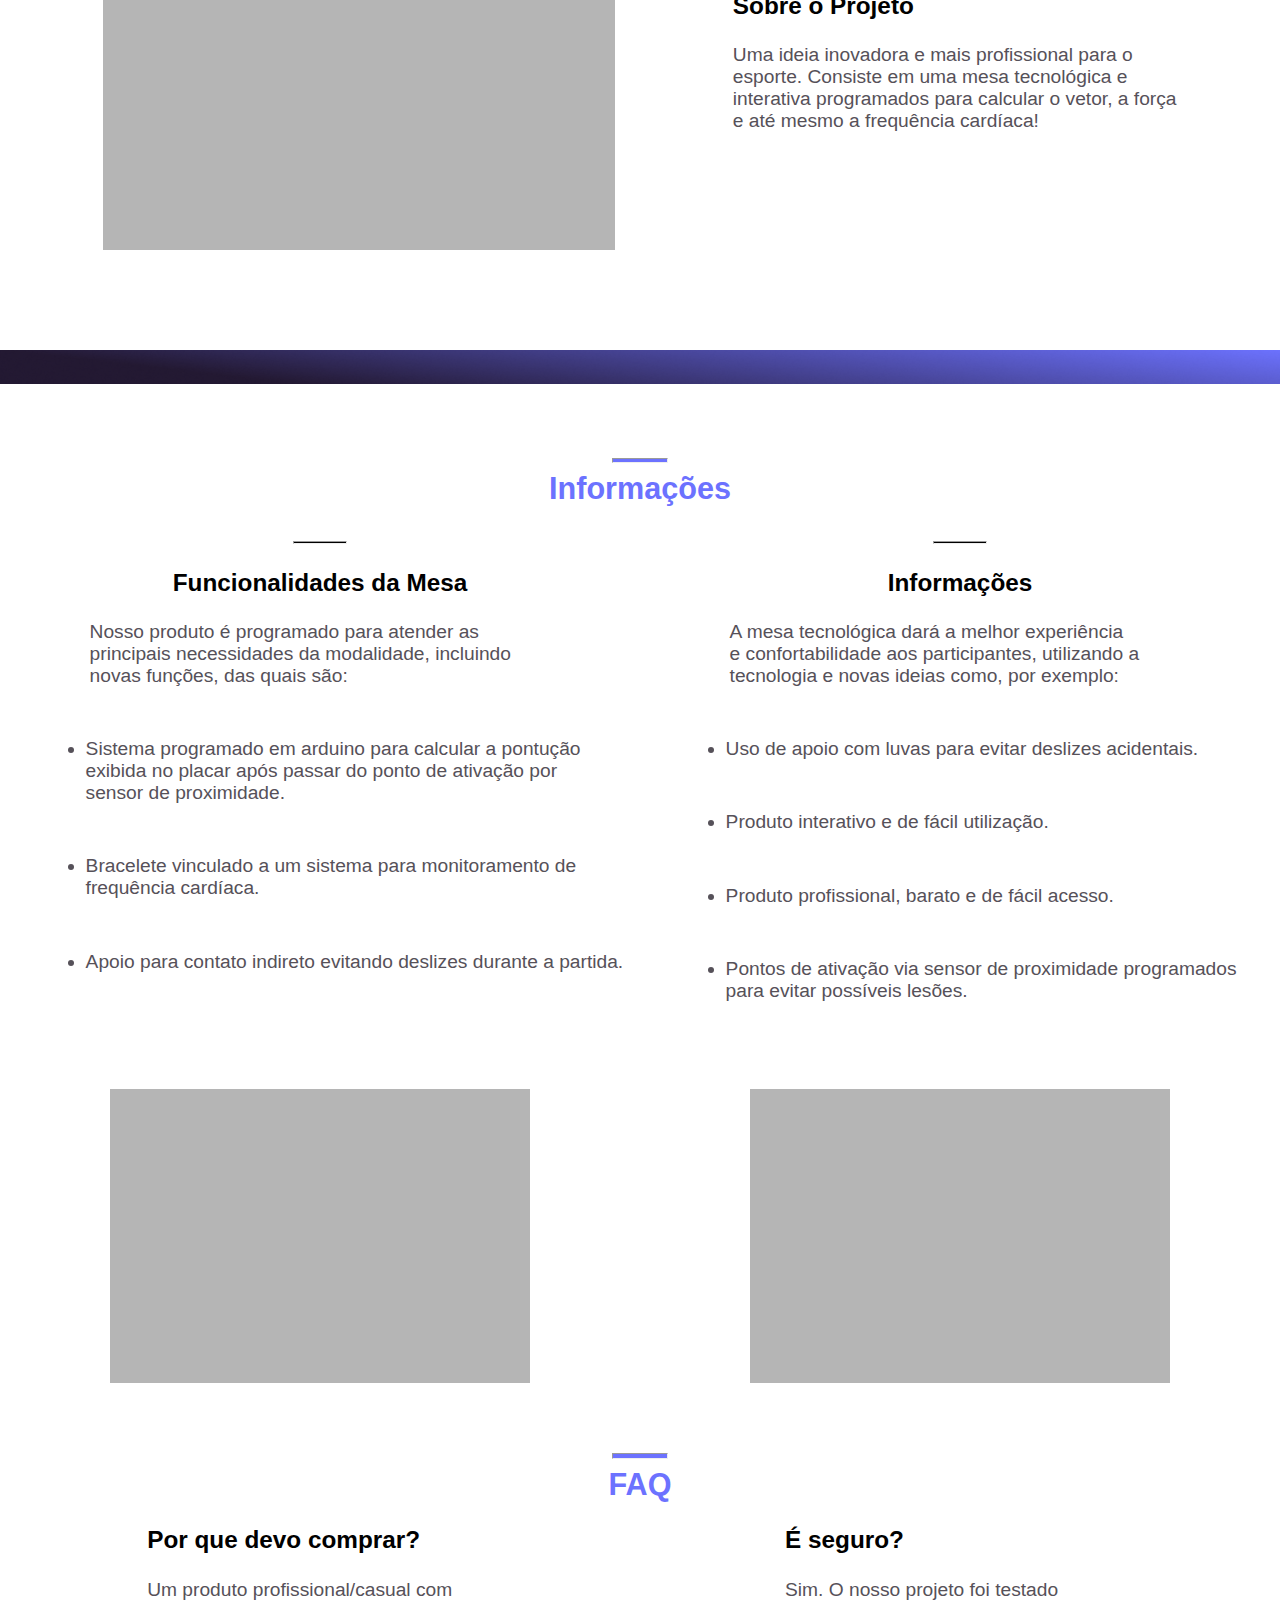
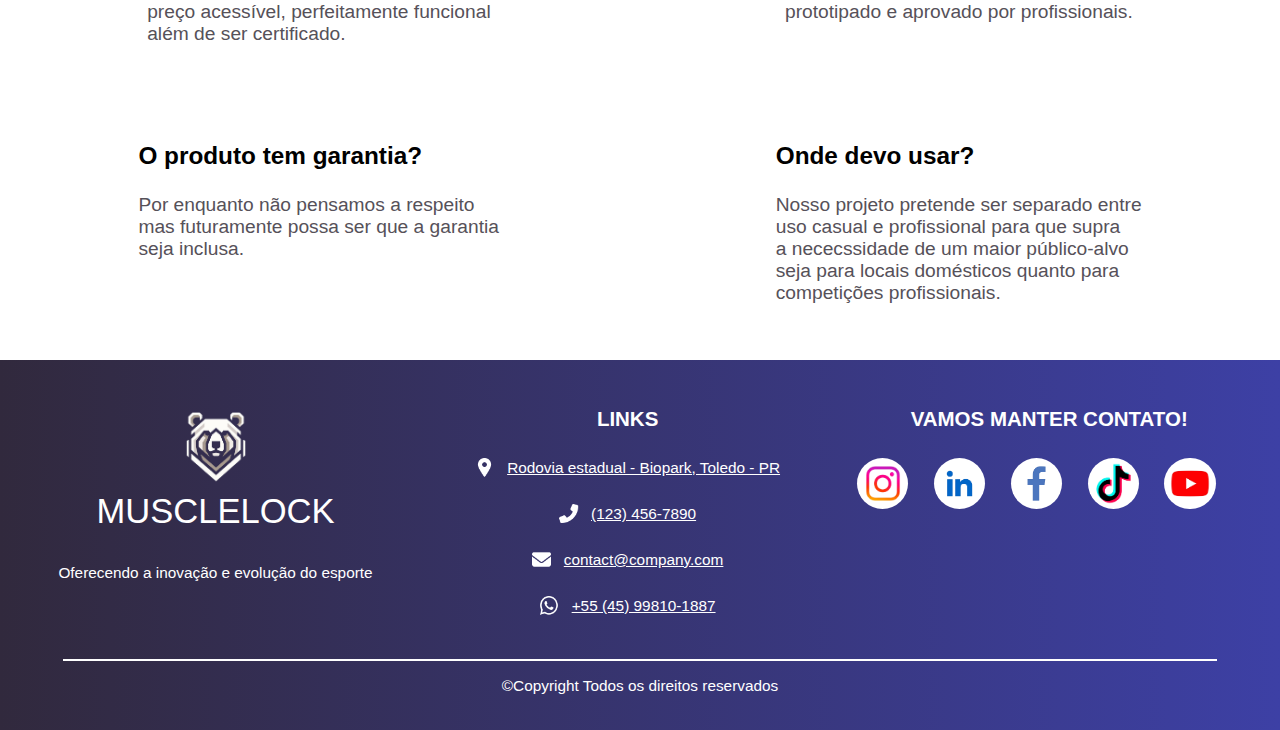
==== commit 57d42af6: "Add files via upload" ====
--- a/index.html
+++ b/index.html
@@ -23,7 +23,8 @@
             </div>
             <p class="venha">Faça Parte Deste Projeto</p>
         </div>
-        <img style="margin: 6vw;" class="image-content" src="img/none-image.png" alt="Imagem representando o ArmWrestling">
+        <img style="margin: 6vw;" class="image-content" src="img/none-image.png"
+            alt="Imagem representando o ArmWrestling">
         <img class="arrow" src="img/arrow-down-sign-to-navigate.png" alt="flecha">
     </header>
     <nav class="nav">
@@ -36,9 +37,10 @@
             <a href="#info"><i class="fas fa-info-circle"></i> Informações</a>
             <a href="#FAQ"><i class="fas fa-question" id="faq"></i>FAQ</a>
         </div>
-        <button class="menu-icon" onclick="toggleNavbar()">
+        <!-- <button onclick="toggleNavbar()" id="hamburguer"><i class="fas fa-bars"></i></button> -->
+        <!-- <button class="menu-icon" onclick="toggleNavbar()">
             <i class="fas fa-bars"></i>
-        </button>
+        </button> -->
     </nav>
 
     <main>
@@ -62,7 +64,8 @@
                 <div id="sobre-text-2">
                     <hr class="linha-text-content-2">
                     <p class="title-content-2">Sobre o Projeto </p>
-                    <p class="text-content-2">Uma ideia inovadora e mais profissional para o<br> esporte. Consiste em uma mesa
+                    <p class="text-content-2">Uma ideia inovadora e mais profissional para o<br> esporte. Consiste em
+                        uma mesa
                         tecnológica e<br> interativa programados para calcular o vetor, a força<br> e até mesmo a
                         frequência cardíaca!</p>
                 </div>
@@ -84,27 +87,35 @@
                 <article class="article-informacoes">
                     <hr class="linha-informacoes">
                     <p class="title-informacoes">Funcionalidades da Mesa</p>
-                    <p style="margin-left: 7vw;" class="text-informacoes">Nosso produto é programado para atender as <br>principais necessidades
-                         da modalidade, incluindo <br>novas funções, das quais são:</p>
+                    <p style="margin-left: 7vw;" class="text-informacoes">Nosso produto é programado para atender as
+                        <br>principais necessidades
+                        da modalidade, incluindo <br>novas funções, das quais são:
+                    </p>
                     <ul class="itens-informacoes">
-                        <li class="text-informacoes">Sistema programado em arduino para calcular a pontução <br>exibida no
+                        <li class="text-informacoes">Sistema programado em arduino para calcular a pontução <br>exibida
+                            no
                             placar após passar do ponto de ativação por <br>sensor de proximidade.</li>
-                        <li class="text-informacoes">Bracelete vinculado a um sistema para monitoramento de <br>frequência
-                            cardíaca.</li>
-                        <li class="text-informacoes">Apoio para contato indireto evitando deslizes durante a partida.</li>
+                        <li class="text-informacoes">Bracelete vinculado a um sistema para monitoramento de
+                            <br>frequência
+                            cardíaca.
+                        </li>
+                        <li class="text-informacoes">Apoio para contato indireto evitando deslizes durante a partida.
+                        </li>
                     </ul>
                 </article>
 
                 <article class="article-informacoes">
                     <hr class="linha-informacoes">
                     <p class="title-informacoes">Informações</p>
-                    <p style="margin-left: 7vw;" class="text-informacoes">A mesa tecnológica dará a melhor experiência<br> e confortabilidade aos
+                    <p style="margin-left: 7vw;" class="text-informacoes">A mesa tecnológica dará a melhor
+                        experiência<br> e confortabilidade aos
                         participantes, utilizando a<br> tecnologia e novas ideias como, por exemplo:</p>
                     <ul class="itens-informacoes">
                         <li class="text-informacoes">Uso de apoio com luvas para evitar deslizes acidentais.</li>
                         <li class="text-informacoes">Produto interativo e de fácil utilização.</li>
                         <li class="text-informacoes">Produto profissional, barato e de fácil acesso.</li>
-                        <li class="text-informacoes">Pontos de ativação via sensor de proximidade programados para evitar
+                        <li class="text-informacoes">Pontos de ativação via sensor de proximidade programados para
+                            evitar
                             possíveis lesões.</li>
                     </ul>
                 </article>
@@ -146,7 +157,8 @@
             <div class="faq-content">
                 <article>
                     <p class="title-faq-content">O produto tem garantia?</p>
-                    <p class="text">Por enquanto não pensamos a respeito<br> mas futuramente possa ser que a garantia<br>
+                    <p class="text">Por enquanto não pensamos a respeito<br> mas futuramente possa ser que a
+                        garantia<br>
                         seja
                         inclusa.</p>
                     <br>
@@ -169,61 +181,65 @@
         <div class="footer-container">
             <div class="logo">
                 <img src="/img/logo.png" alt="Logo Musclelock">
-                <span class="brand-name">MUSCLELOCK</span>
+                <span class="brand-name-footer">MUSCLELOCK</span>
                 <br>
-                <p>Oferecendo a inovação e evolução do esporte</p>
+                <p id="title-footer">Oferecendo a inovação e evolução do esporte</p>
             </div>
             <div class="footer-content">
                 <div class="contact">
-                    <h4>Contate-nos</h4>
+                    <h4 style="font-weight: bold;">LINKS</h4>
 
                     <div id="maps_footer">
-                        <img src="img/location-sign-svgrepo-com.png" style="width: 20px; margin-right: 1vw;  height: 1.5vw; width: 1.5vw;" ><a href="mailto:contact@company.com"> Rodovia estadual - Biopark, Toledo - PR</a>
+                        <img src="img/location-sign-svgrepo-com.png"><a href="mailto:contact@company.com"> Rodovia
+                            estadual - Biopark, Toledo - PR</a>
                     </div>
 
                     <div id="telefone_footer">
-                    <i class="fas fa-solid fa-phone" style="transform: rotateY(180deg); margin-right: 1vw;  height: 1.5vw; width: 1.5vw;"></i><a href="tel:+1234567890">(123) 456-7890</a>
+                        <img src="img/phone-solid.png"><a href="tel:+1234567890">(123) 456-7890</a>
                     </div>
 
                     <div id="email_footer">
-                    <i class="fas fa-solid fa-envelope" style="width: 20px; margin-right: 1vw;  height: 1.5vw; width: 1.5vw;"></i><a href="mailto:contact@company.com">contact@company.com</a>
+                        <img src="img/envelope-solid.png"><a href="mailto:contact@company.com">contact@company.com</a>
                     </div>
 
                     <div id="whatsapp_footer">
-                        <img src="img/whatsapp_branco.png" style="width: 20px; margin-right: 1vw; height: 1.5vw; width: 1.5vw;  height: 1.5vw; width: 1.5vw;" ><a href="wa.me/5545998101887">+55 (45) 99810-1887</a>
+                        <img src="img/whatsapp_branco.png"><a href="wa.me/5545998101887">+55 (45) 99810-1887</a>
                     </div>
 
                 </div>
                 <div class="social-media">
                     <element>
-                    <h4>Sobre a empresa</h4>
-                    <p aling="justify " style="max-width: 35vw; color: rgb(230, 230, 230); margin-bottom: 3vh;" >Nós somos uma empresa que busca inovar e aprimorar o esporte da queda de braço, trazendo a luz da tecnologia e a inovação!</p>
-                    <div style="display: flex; flex-direction: row; justify-content: space-around;">
-                    <div style="height: 4vw; width: 4vw; border-radius: 50%; background-color: white; margin-right: 2vw;">
-                        <img src="img/instagram.png" style="width: 3.6vw;margin-top: 0.2vw;" alt="intagram">
-                    </div>
-                    <div style="height: 4vw; width: 4vw; border-radius: 50%; background-color: white; margin-right: 2vw;">
-                        <img src="img/linkedin.png" style="width: 4vw;" alt="linekdin">
-                    </div>
-                    <div style="height: 4vw; width: 4vw; border-radius: 50%; background-color: white; margin-right: 2vw;">
-                        <img src="img/facebook.png" style="width: 4vw;" alt="facebook">
-                    </div>
-                    <div style="height: 4vw; width: 4vw; border-radius: 50%; background-color: white; margin-right: 2vw;">
-                        <img src="img/tiktok.png" style="width: 4vw;" alt="tiktok" >
-                    </div>
-                    <div style="height: 4vw; width: 4vw; border-radius: 50%; background-color: white; ">
-                        <img src="img/youtube.png" style="width: 4vw;" alt="youtube">
-                    </div>
-                    </div>
+                        <h4 style="font-weight: bold;">VAMOS MANTER CONTATO!</h4>
+
+                        <div class="social-media-space">
+                            <div class="white-ball">
+                                <img class="img-social-alternative" src="img/instagram.png" alt="intagram">
+                            </div>
+                            <div class="white-ball">
+                                <img class="img-social" src="img/linkedin.png" alt="linekdin">
+                            </div>
+                            <div class="white-ball">
+                                <img class="img-social" src="img/facebook.png" alt="facebook">
+                            </div>
+                            <div class="white-ball">
+                                <img class="img-social" src="img/tiktok.png" alt="tiktok">
+                            </div>
+                            <div class="white-ball">
+                                <img class="img-social" src="img/youtube.png" alt="youtube">
+                            </div>
+                        </div>
                 </div>
             </div>
         </div>
+
         <br>
         <br>
         <hr color="white">
-        <p style="display: flex; justify-content: center;">©Copyright Todos os direitos reservados</p>
+        <p class="mobile-copiright" style="display: flex; justify-content: center;">©Copyright Todos os direitos reservados</p>
     </footer>
 </body>
-
-</html>
 <script src="js/menu.js"></script>
+<script src="js/hamburguer.js"></script>
+<script src="js/script.js"></script>
+
+</html>--- a/css/style.css
+++ b/css/style.css
@@ -57,10 +57,11 @@
 }
 
 .brand-name {
-    font-family: 'scanah', sans-serif;
     font-size: 2.7vw;
     margin-left: 10px;
 }
+
+
 
 .promo-banner {
     background-color: #6C72FF;
@@ -267,7 +268,7 @@
     height: 23vw;
 }
 
-.article-informacoes{
+.article-informacoes {
     width: 50vw;
 }
 
@@ -299,7 +300,7 @@
     color: #565159;
 }
 
-.text-informacoes{
+.text-informacoes {
     font-size: 1.5vw;
     color: #565159;
 }
@@ -324,7 +325,6 @@
     background: linear-gradient(to right, #31293D, #3d40a5);
     color: #fff;
     padding: 20px 0;
-    font-family: Arial, sans-serif;
 }
 
 .footer-container {
@@ -335,6 +335,10 @@
     padding: 0 20px;
 }
 
+.brand-name-footer {
+    font-size: 2.7vw;
+}
+
 .logo {
     display: flex;
     align-items: center;
@@ -380,20 +384,48 @@
     margin-bottom: 3vh;
 }
 
-#whatsapp_footer {
+
+#maps_footer {
     display: flex;
     flex-direction: row;
     justify-content: space-between;
     align-items: center;
-
-}
-
-#maps_footer {
+    margin-bottom: 3vh;
+}
+
+#whatsapp_footer {
     display: flex;
     flex-direction: row;
     justify-content: space-between;
     align-items: center;
-    margin-bottom: 3vh;
+
+}
+
+#telefone_footer img {
+    transform: rotateY(180deg);
+    margin-right: 1vw;
+    height: 1.5vw;
+    width: 1.5vw;
+}
+
+#email_footer img {
+    margin-right: 1vw;
+    height: 1.5vw;
+    width: 1.5vw;
+}
+
+
+#maps_footer img {
+    margin-right: 1vw;
+    height: 1.5vw;
+    width: 1.5vw;
+}
+
+#whatsapp_footer img {
+    margin-right: 1vw;
+    height: 1.5vw;
+    width: 1.5vw;
+
 }
 
 .contact,
@@ -401,7 +433,7 @@
     text-align: center;
     display: flex;
     flex-direction: column;
-    align-items: flex-start;
+    align-items: center;
     width: 28vw;
 
 }
@@ -449,6 +481,30 @@
 .social-media li {
     display: inline;
     margin: 0 5px;
+}
+
+.social-media-space {
+    display: flex;
+    flex-direction: row;
+    justify-content: space-around;
+}
+
+.img-social {
+    width: 4vw;
+}
+
+.img-social-alternative {
+    width: 3.6vw;
+    margin-top: 0.2vw;
+    
+}
+
+.white-ball {
+    height: 4vw;
+    width: 4vw;
+    border-radius: 50%;
+    background-color: white;
+    margin-right: 2vw;
 }
 
 /* Navbar fixa */
@@ -477,18 +533,23 @@
     display: flex;
 }
 
-
 /* Estilo para os links no modo mobile */
 .nav-links.active {
     display: flex;
-    align-items: flex-start;
+    align-items: center;
     background-color: #333;
     position: absolute;
     top: 65px;
     /* Ajuste conforme a altura da navbar */
     right: 0;
     width: 100%;
-    text-align: left;
+    height: 80%;
+}
+
+.nav-links button {
+    background-color: rgba(255, 255, 255, 0.2);
+    border: 2px solid white;
+    margin-right: 10px;
 }
 
 .nav-links.active a {
@@ -510,13 +571,12 @@
     transition: opacity 0.3s ease-in-out;
 }
 
-.br-mobile {}
+/* .br-mobile {} */
 
 .image-content {
     width: 40vw;
     height: 25vw;
 }
-
 /* ... (seu CSS existente) ... */
 
 @media screen and (max-width: 500px) {
@@ -641,41 +701,191 @@
         height: 7vw;
     }
 
-    .informacoes{
+    .informacoes {
         display: flex;
         flex-direction: column;
     }
 
-    .linha-informacoes{
+    .linha-informacoes {
         display: none;
     }
 
-    .title-informacoes{
+    .title-informacoes {
         font-size: 6.8vw;
         margin-top: 3vw;
         margin-bottom: 4vw;
     }
 
-    .text-informacoes{
+    .text-informacoes {
         font-size: 5vw;
         margin-top: 0;
         max-width: 90%;
     }
 
-    .article-informacoes{
+    .article-informacoes {
         width: 100%;
         margin-bottom: 10vw;
-    }
-
-    .mobile-none{
+
+    }
+
+    .mobile-none {
         display: none;
     }
 
-
-
-
-
-
-
-
-}+    .faq-content {
+        display: flex;
+        flex-direction: column;
+        margin: 5vw;
+    }
+
+    .title-faq-content {
+        text-align: start;
+        font-size: 6.8vw;
+        margin-top: 5vw;
+        margin-bottom: 4vw;
+    }
+
+    footer {
+        height: 200vw;
+        padding: 13vw 0;
+    }
+
+    footer a {
+        font-size: 4vw;
+        width: 49vw;
+    }
+
+    .footer-container {
+        display: flex;
+        flex-direction: column;
+    }
+
+    .footer-content {
+        width: 100%;
+        flex-direction: column;
+        align-items: center;
+    }
+
+    .logo img {
+        width: 25vw;
+    }
+
+    .brand-name-footer {
+        font-size: 9vw;
+        margin-top: 2vw;
+    }
+
+    #title-footer {
+        font-size: 3.5vw;
+        margin-top: 5vw;
+        margin-bottom: 10vw;
+    }
+
+    .contact {
+        align-items: center;
+        margin-bottom: 10vw;
+    }
+
+    .contact h4 {
+        font-size: 5.5vw;
+        margin-top: 0;
+    }
+
+    .social-media {
+        width: 45vw;
+    }
+
+    .social-media h4 {
+        font-size: 5.5vw;
+        margin-top: 0;
+
+    }
+
+    #telefone_footer img {
+        transform: rotateY(180deg);
+        margin-right: 1vw;
+        height: 7.5vw;
+        width: 7.5vw;
+    }
+
+    #email_footer img {
+        margin-right: 1vw;
+        height: 7.5vw;
+        width: 7.5vw;
+    }
+
+
+    #maps_footer img {
+        margin-right: 1vw;
+        height: 7.5vw;
+        width: 7.5vw;
+    }
+
+    #whatsapp_footer img {
+        margin-right: 1vw;
+        height: 7.5vw;
+        width: 7.5vw;
+
+    }
+
+    #telefone_footer {
+        margin-bottom: 10vw;
+    }
+
+    #email_footer {
+        margin-bottom: 10vw;
+    }
+
+
+    #maps_footer {
+        margin-bottom: 10vw;
+    }
+
+    .white-ball {
+        height: 10vw;
+        width: 10vw;
+    }
+
+    .img-social {
+        width: 10vw;
+    }
+    
+    .img-social-alternative {
+        width: 9vw;
+        margin-top: 0.4vw;
+        
+    }
+
+    footer hr {
+        margin-top: 10vw;
+    }
+
+    .mobile-copiright{
+        font-size: 4vw;
+    }
+
+
+}
+
+/* #hamburguer {
+    display: none;
+}
+.activedHamburguer {
+    display: none;
+}
+
+@media screen and (max-width: 1200px) {
+    .nav-links {
+        display: none;
+    }
+
+    #hamburguer {
+        cursor: pointer;
+        border-radius: 100%;
+        display: flex;
+        background-color: red;
+        border: none;
+        padding: 8px;
+        margin-right: 8px;
+    }
+} */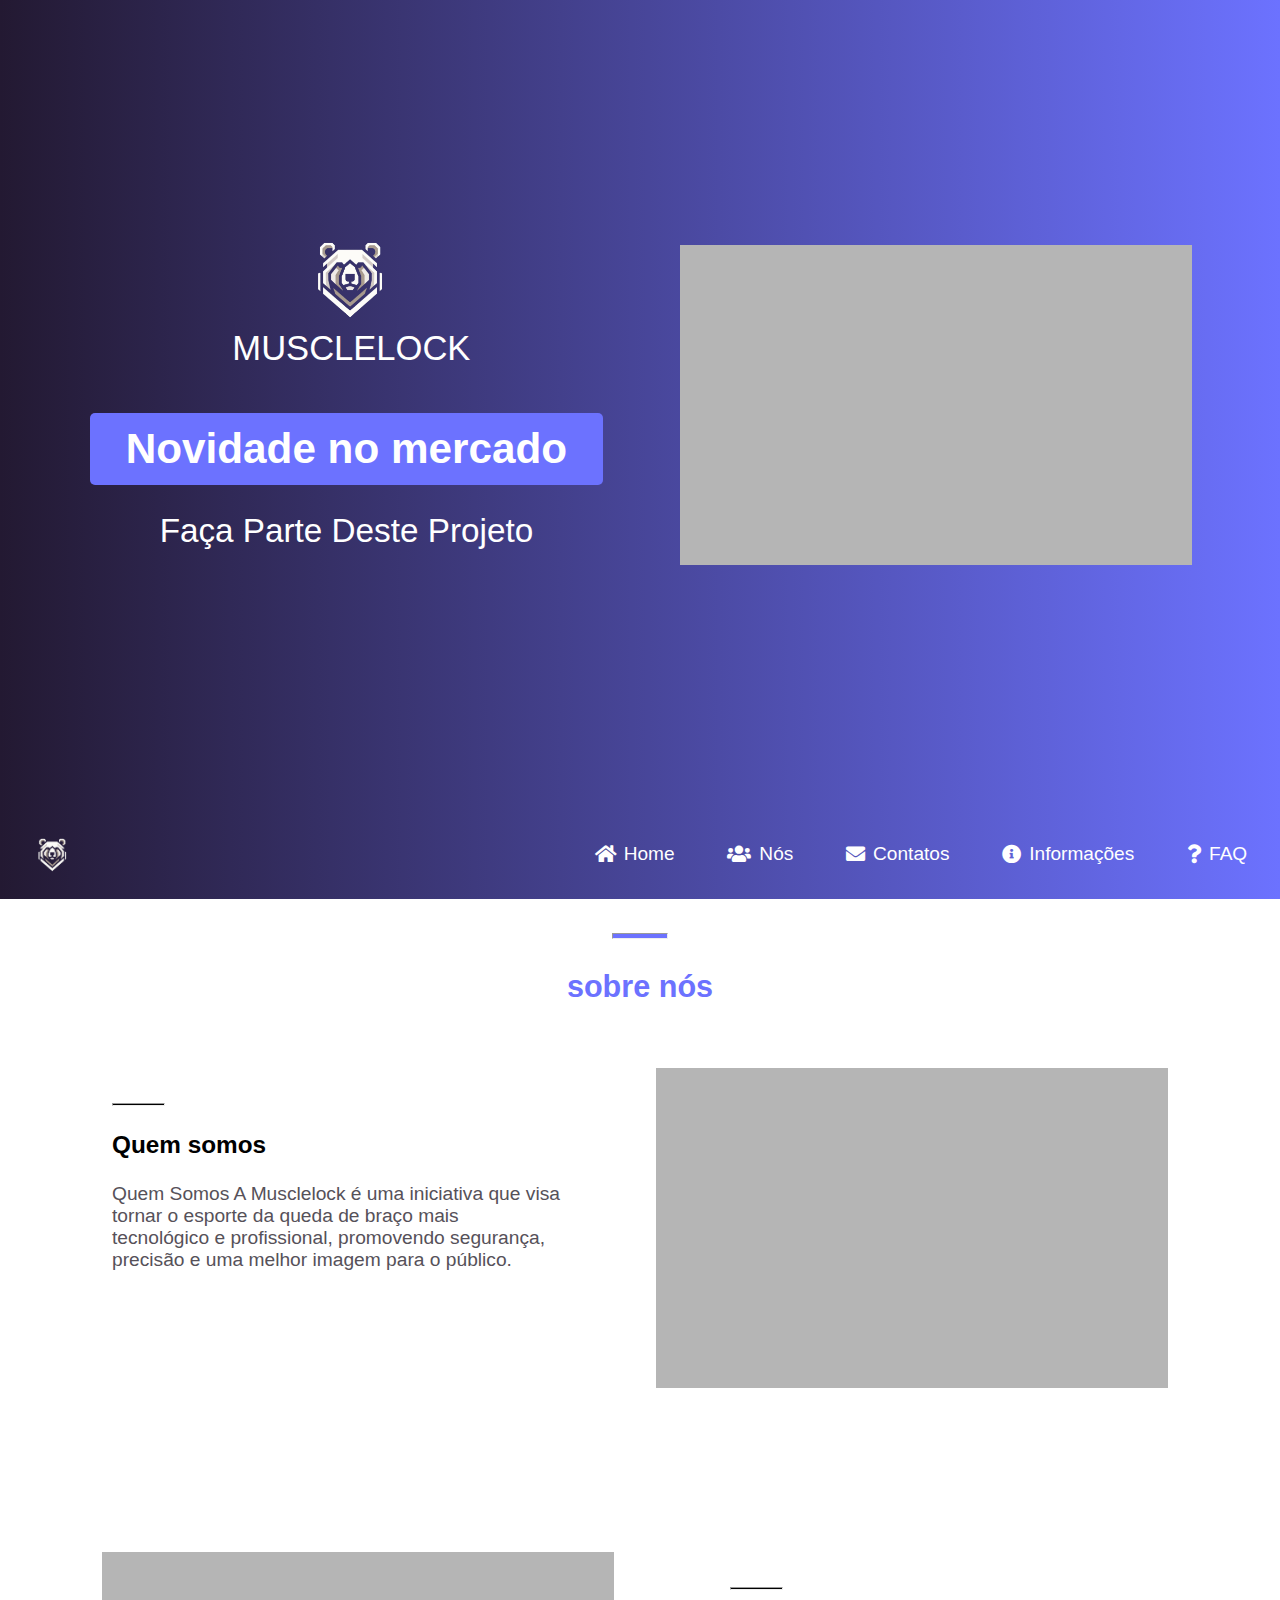
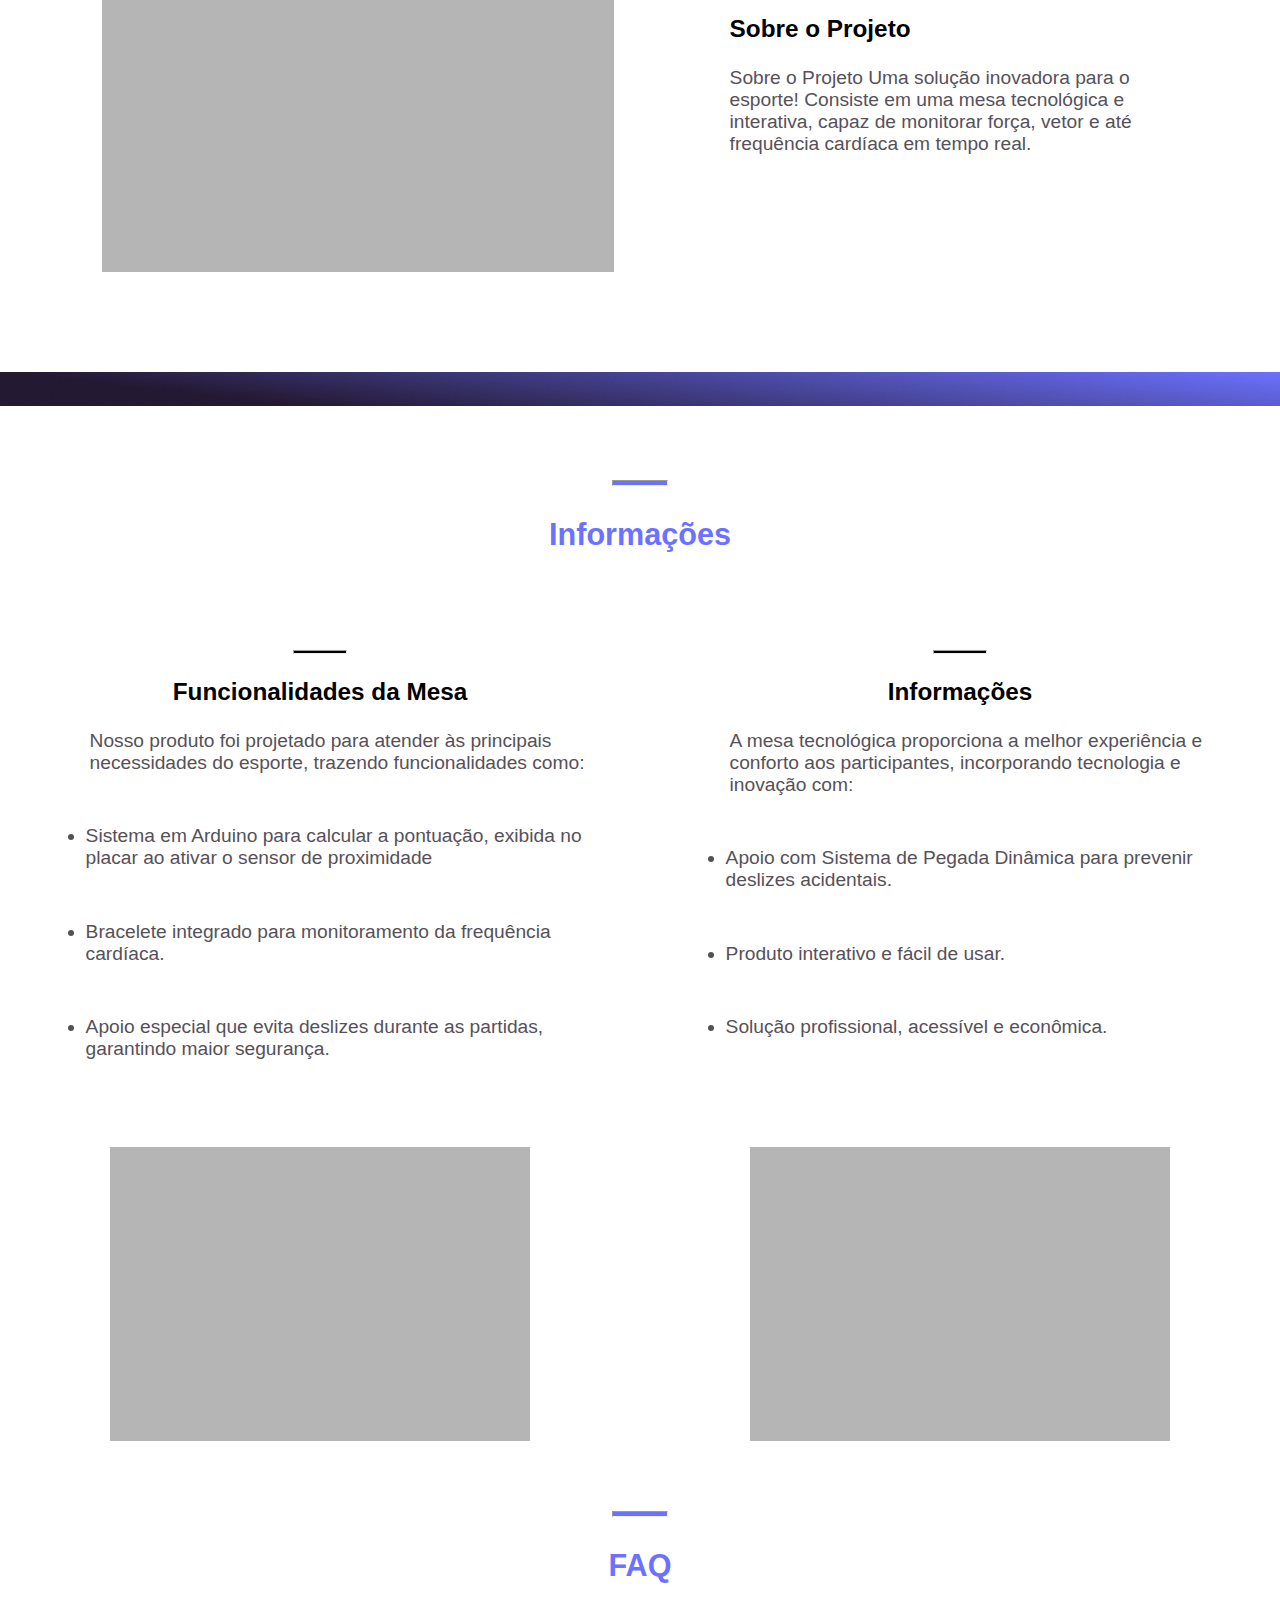
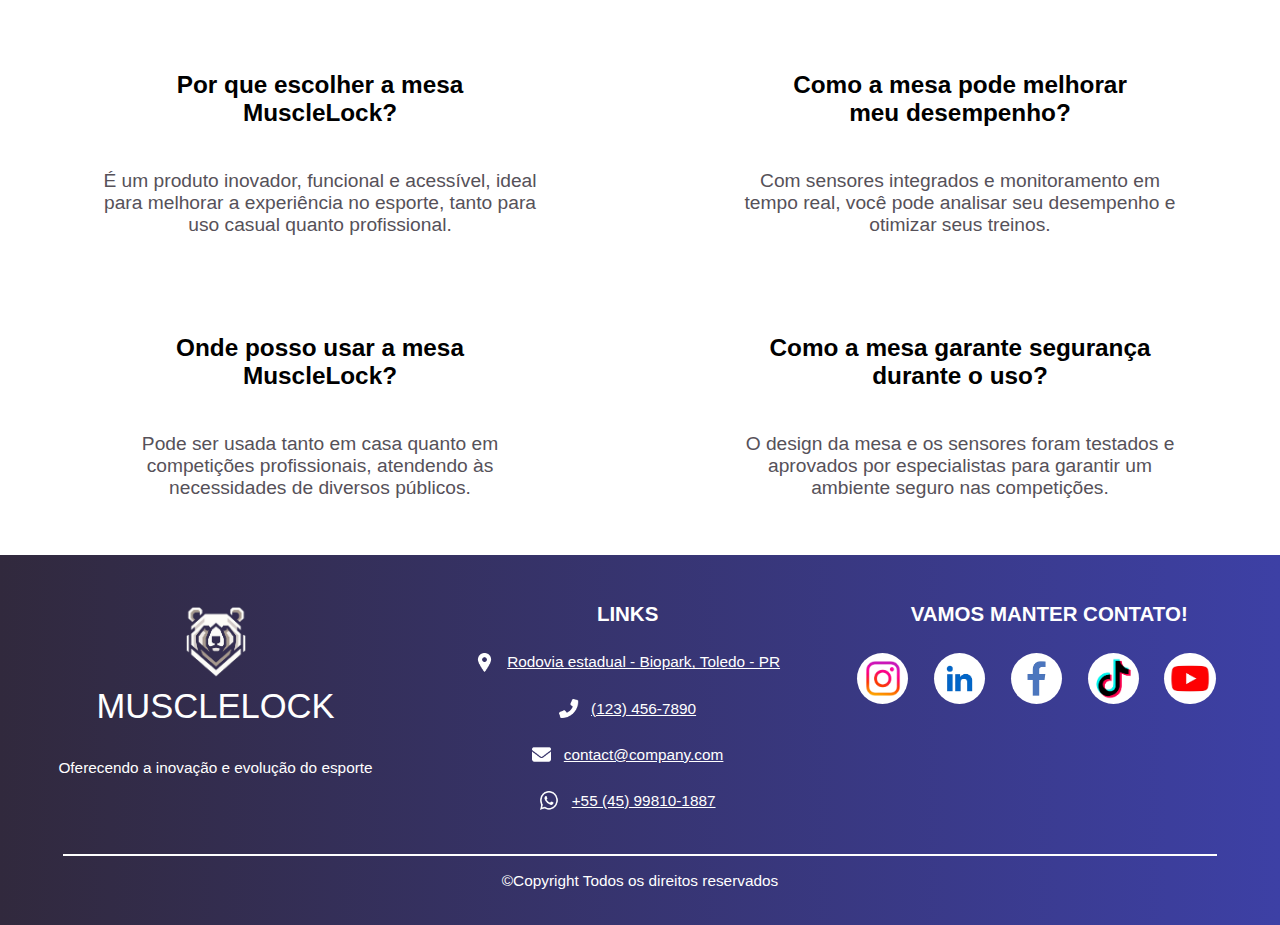
==== commit 54a20b64: "Add files via upload" ====
--- a/index.html
+++ b/index.html
@@ -51,9 +51,9 @@
                 <div id="sobre-text-1">
                     <hr class="linha-text">
                     <p class="title">Quem somos</p>
-                    <p class="text">A musclelock é uma iniciativa que visa tornar o <br>mundo esportivo do
-                        ArmWrestling mais<br>
-                        tecnológico e profissional, além de melhorar a<br> imagem do esporte para o público.</p>
+                    <p class="text">Quem Somos
+                        A Musclelock é uma iniciativa que visa tornar o esporte da queda de braço mais tecnológico e profissional, promovendo segurança, precisão e uma melhor imagem para o público.
+                        </p>
                 </div>
                 <img class="image-content" src="img/none-image.png" alt="Imagem representando o ArmWrestling">
             </div>
@@ -64,10 +64,8 @@
                 <div id="sobre-text-2">
                     <hr class="linha-text-content-2">
                     <p class="title-content-2">Sobre o Projeto </p>
-                    <p class="text-content-2">Uma ideia inovadora e mais profissional para o<br> esporte. Consiste em
-                        uma mesa
-                        tecnológica e<br> interativa programados para calcular o vetor, a força<br> e até mesmo a
-                        frequência cardíaca!</p>
+                    <p class="text-content-2">Sobre o Projeto
+                        Uma solução inovadora para o esporte! Consiste em uma mesa tecnológica e interativa, capaz de monitorar força, vetor e até frequência cardíaca em tempo real.</p>
                 </div>
                 <img class="image-content" src="img/none-image.png" alt="Imagem representando a mesa tecnológica">
             </div>
@@ -87,19 +85,13 @@
                 <article class="article-informacoes">
                     <hr class="linha-informacoes">
                     <p class="title-informacoes">Funcionalidades da Mesa</p>
-                    <p style="margin-left: 7vw;" class="text-informacoes">Nosso produto é programado para atender as
-                        <br>principais necessidades
-                        da modalidade, incluindo <br>novas funções, das quais são:
+                    <p style="margin-left: 7vw;" class="text-informacoes">Nosso produto foi projetado para atender às principais necessidades do esporte, trazendo funcionalidades como:
                     </p>
                     <ul class="itens-informacoes">
-                        <li class="text-informacoes">Sistema programado em arduino para calcular a pontução <br>exibida
-                            no
-                            placar após passar do ponto de ativação por <br>sensor de proximidade.</li>
-                        <li class="text-informacoes">Bracelete vinculado a um sistema para monitoramento de
-                            <br>frequência
-                            cardíaca.
+                        <li class="text-informacoes">Sistema em Arduino para calcular a pontuação, exibida no placar ao ativar o sensor de proximidade</li>
+                        <li class="text-informacoes">Bracelete integrado para monitoramento da frequência cardíaca.
                         </li>
-                        <li class="text-informacoes">Apoio para contato indireto evitando deslizes durante a partida.
+                        <li class="text-informacoes">Apoio especial que evita deslizes durante as partidas, garantindo maior segurança.
                         </li>
                     </ul>
                 </article>
@@ -107,16 +99,11 @@
                 <article class="article-informacoes">
                     <hr class="linha-informacoes">
                     <p class="title-informacoes">Informações</p>
-                    <p style="margin-left: 7vw;" class="text-informacoes">A mesa tecnológica dará a melhor
-                        experiência<br> e confortabilidade aos
-                        participantes, utilizando a<br> tecnologia e novas ideias como, por exemplo:</p>
+                    <p style="margin-left: 7vw;" class="text-informacoes">A mesa tecnológica proporciona a melhor experiência e conforto aos participantes, incorporando tecnologia e inovação com:</p>
                     <ul class="itens-informacoes">
-                        <li class="text-informacoes">Uso de apoio com luvas para evitar deslizes acidentais.</li>
-                        <li class="text-informacoes">Produto interativo e de fácil utilização.</li>
-                        <li class="text-informacoes">Produto profissional, barato e de fácil acesso.</li>
-                        <li class="text-informacoes">Pontos de ativação via sensor de proximidade programados para
-                            evitar
-                            possíveis lesões.</li>
+                        <li class="text-informacoes">Apoio com Sistema de Pegada Dinâmica para prevenir deslizes acidentais.</li>
+                        <li class="text-informacoes">Produto interativo e fácil de usar.</li>
+                        <li class="text-informacoes">Solução profissional, acessível e econômica.</li>
                     </ul>
                 </article>
             </div>
@@ -132,21 +119,19 @@
             <br>
         </section>
 
-        <section id="FAQ">
+        <section class="FAQ">
             <hr class="linha">
             <p class="subtitle">FAQ</p>
 
             <div class="faq-content">
-                <article>
-                    <p class="title-faq-content">Por que devo comprar?</p>
-                    <p class="text">Um produto profissional/casual com<br> preço acessível, perfeitamente funcional<br>
-                        além de
-                        ser certificado.</p>
-                    <br>
-                </article>
-                <article>
-                    <p class="title-faq-content">É seguro?</p>
-                    <p class="text">Sim. O nosso projeto foi testado<br> prototipado e aprovado por profissionais.</p>
+                <article class="faq-itens">
+                    <p class="title-faq-content">Por que escolher a mesa MuscleLock?</p>
+                    <p class="text">É um produto inovador, funcional e acessível, ideal para melhorar a experiência no esporte, tanto para uso casual quanto profissional.</p>
+                    <br>
+                </article>
+                <article class="faq-itens">
+                    <p class="title-faq-content">Como a mesa pode melhorar meu desempenho?</p>
+                    <p class="text">Com sensores integrados e monitoramento em tempo real, você pode analisar seu desempenho e otimizar seus treinos.</p>
                     <br>
                 </article>
             </div>
@@ -155,21 +140,14 @@
             <br>
 
             <div class="faq-content">
-                <article>
-                    <p class="title-faq-content">O produto tem garantia?</p>
-                    <p class="text">Por enquanto não pensamos a respeito<br> mas futuramente possa ser que a
-                        garantia<br>
-                        seja
-                        inclusa.</p>
-                    <br>
-                </article>
-                <article>
-                    <p class="title-faq-content">Onde devo usar?</p>
-                    <p class="text">Nosso projeto pretende ser separado entre<br> uso casual e profissional para que
-                        supra<br> a
-                        nececssidade de um maior público-alvo<br> seja para locais domésticos quanto para<br>
-                        competições
-                        profissionais.</p>
+                <article class="faq-itens">
+                    <p class="title-faq-content">Onde posso usar a mesa MuscleLock?</p>
+                    <p class="text">Pode ser usada tanto em casa quanto em competições profissionais, atendendo às necessidades de diversos públicos.</p>
+                    <br>
+                </article>
+                <article class="faq-itens">
+                    <p class="title-faq-content">Como a mesa garante segurança durante o uso?</p>
+                    <p class="text">O design da mesa e os sensores foram testados e aprovados por especialistas para garantir um ambiente seguro nas competições.</p>
                     <br>
                     <br>
                 </article>
--- a/css/style.css
+++ b/css/style.css
@@ -102,7 +102,7 @@
     height: 10vh;
 }
 
-#faq {
+.faq {
     padding-left: 0;
 }
 
@@ -151,7 +151,7 @@
     color: #6C72FF;
     font-size: calc(5px + 2vw);
     font-weight: bold;
-    margin: 0;
+    margin-bottom: 5vw;
 }
 
 .linha-text {
@@ -173,6 +173,7 @@
 
     font-size: 1.5vw;
     color: #565159;
+    max-width: 35vw;
 }
 
 .linha-text-content-2 {
@@ -192,6 +193,7 @@
 
     font-size: 1.5vw;
     color: #565159;
+    max-width: 35vw;
 }
 
 .sobre_content {
@@ -298,18 +300,26 @@
     /* Necessário para posicionar o ponto */
     font-size: 1.5vw;
     color: #565159;
-}
-
-.text-informacoes {
-    font-size: 1.5vw;
-    color: #565159;
-}
+    max-width: 40vw;
+
+}
+
 
 .faq-content {
     display: flex;
     flex-wrap: nowrap;
     flex-direction: row;
     justify-content: space-around;
+}
+
+/* .FAQ{
+    display: flex;
+    flex-direction: column;
+    align-items: center;
+} */
+
+.FAQ p {
+    text-align: center;
 }
 
 
@@ -317,7 +327,8 @@
     font-weight: bold;
     font-size: 1.9vw;
     display: block;
-    justify-content: center;
+    max-width: 30vw;
+    text-align: center;
 }
 
 /* Estilos para o rodapé */
@@ -496,7 +507,7 @@
 .img-social-alternative {
     width: 3.6vw;
     margin-top: 0.2vw;
-    
+
 }
 
 .white-ball {
@@ -577,6 +588,13 @@
     width: 40vw;
     height: 25vw;
 }
+
+.faq-itens {
+    display: flex;
+    flex-direction: column;
+    align-items: center;
+}
+
 /* ... (seu CSS existente) ... */
 
 @media screen and (max-width: 500px) {
@@ -667,6 +685,7 @@
     .text {
         font-size: 5.8vw;
         margin-top: 0;
+        max-width: 88vw;
     }
 
     br {
@@ -695,6 +714,7 @@
         font-size: 5.8vw;
         margin-top: 0;
         text-align: end;
+        max-width: 88vw;
     }
 
     .linha-meio {
@@ -739,10 +759,10 @@
     }
 
     .title-faq-content {
-        text-align: start;
         font-size: 6.8vw;
         margin-top: 5vw;
         margin-bottom: 4vw;
+        max-width: 100%;
     }
 
     footer {
@@ -849,18 +869,18 @@
     .img-social {
         width: 10vw;
     }
-    
+
     .img-social-alternative {
         width: 9vw;
         margin-top: 0.4vw;
-        
+
     }
 
     footer hr {
         margin-top: 10vw;
     }
 
-    .mobile-copiright{
+    .mobile-copiright {
         font-size: 4vw;
     }
 
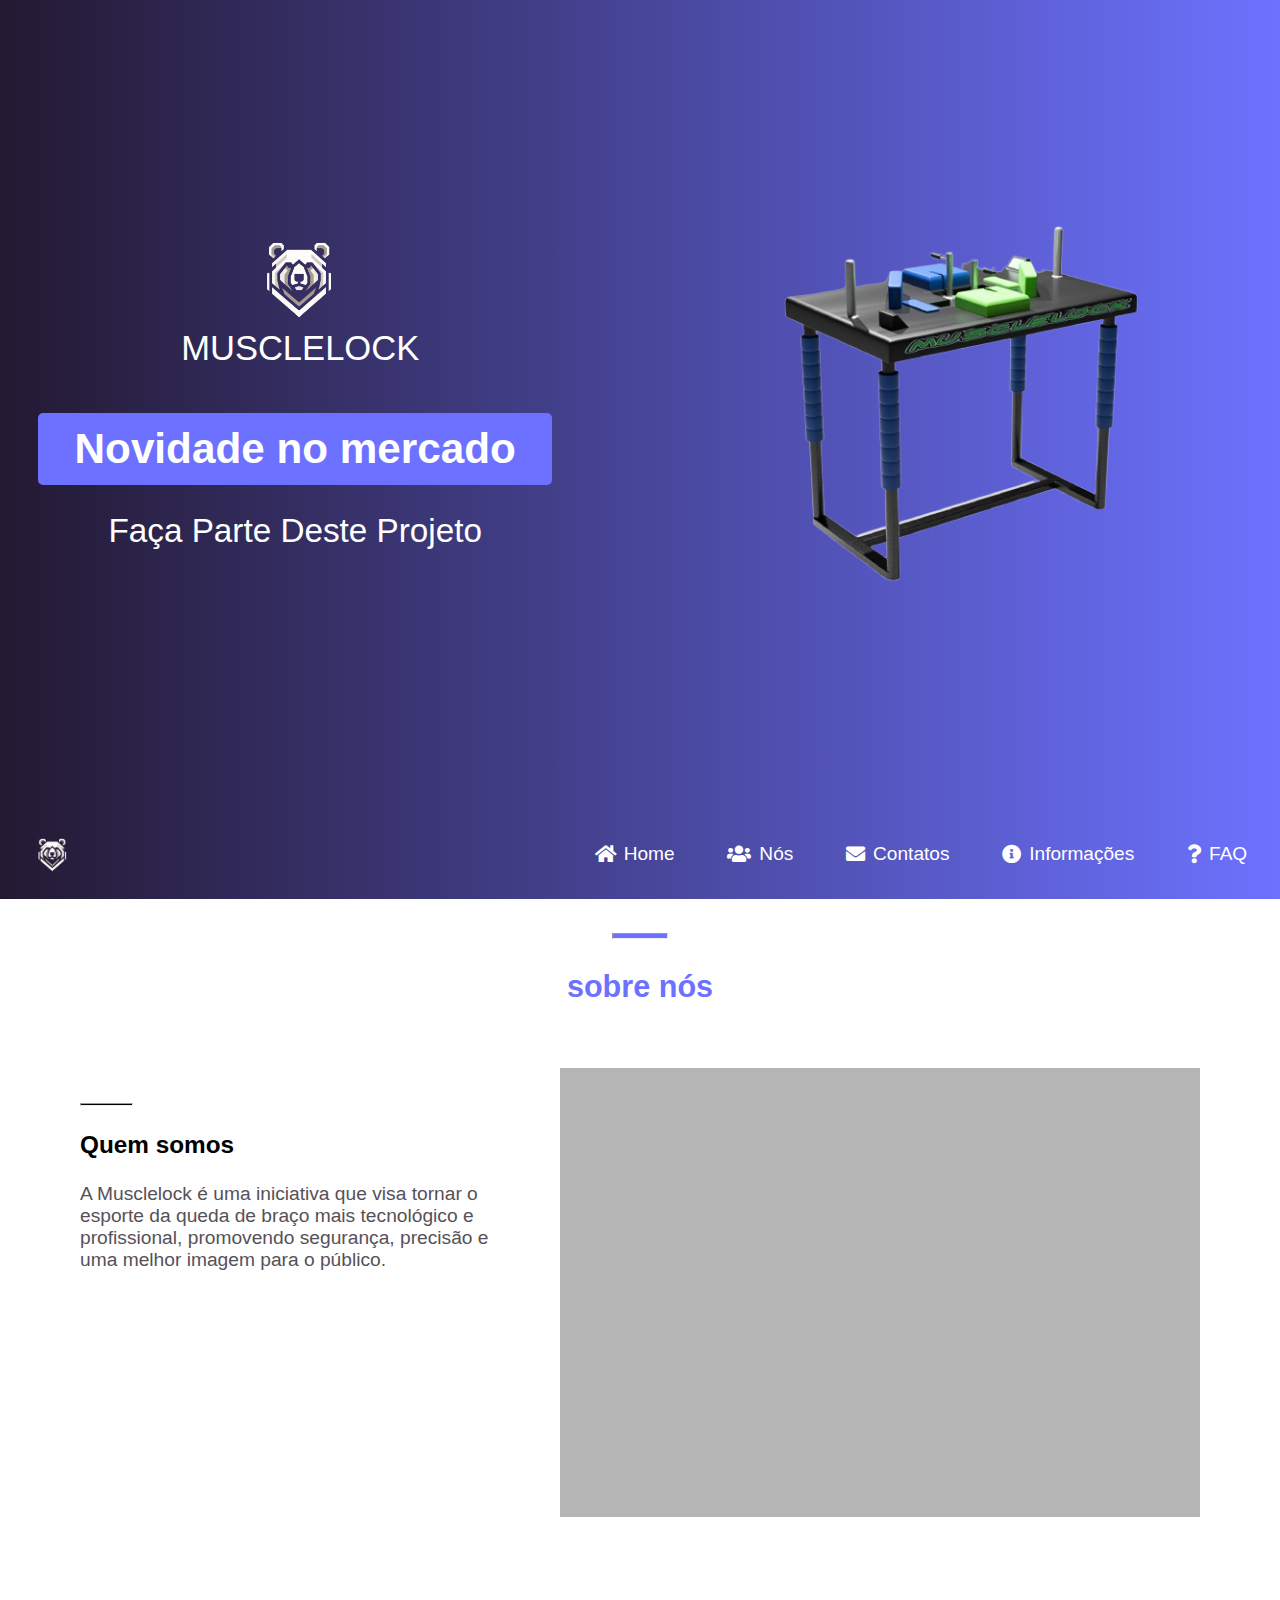
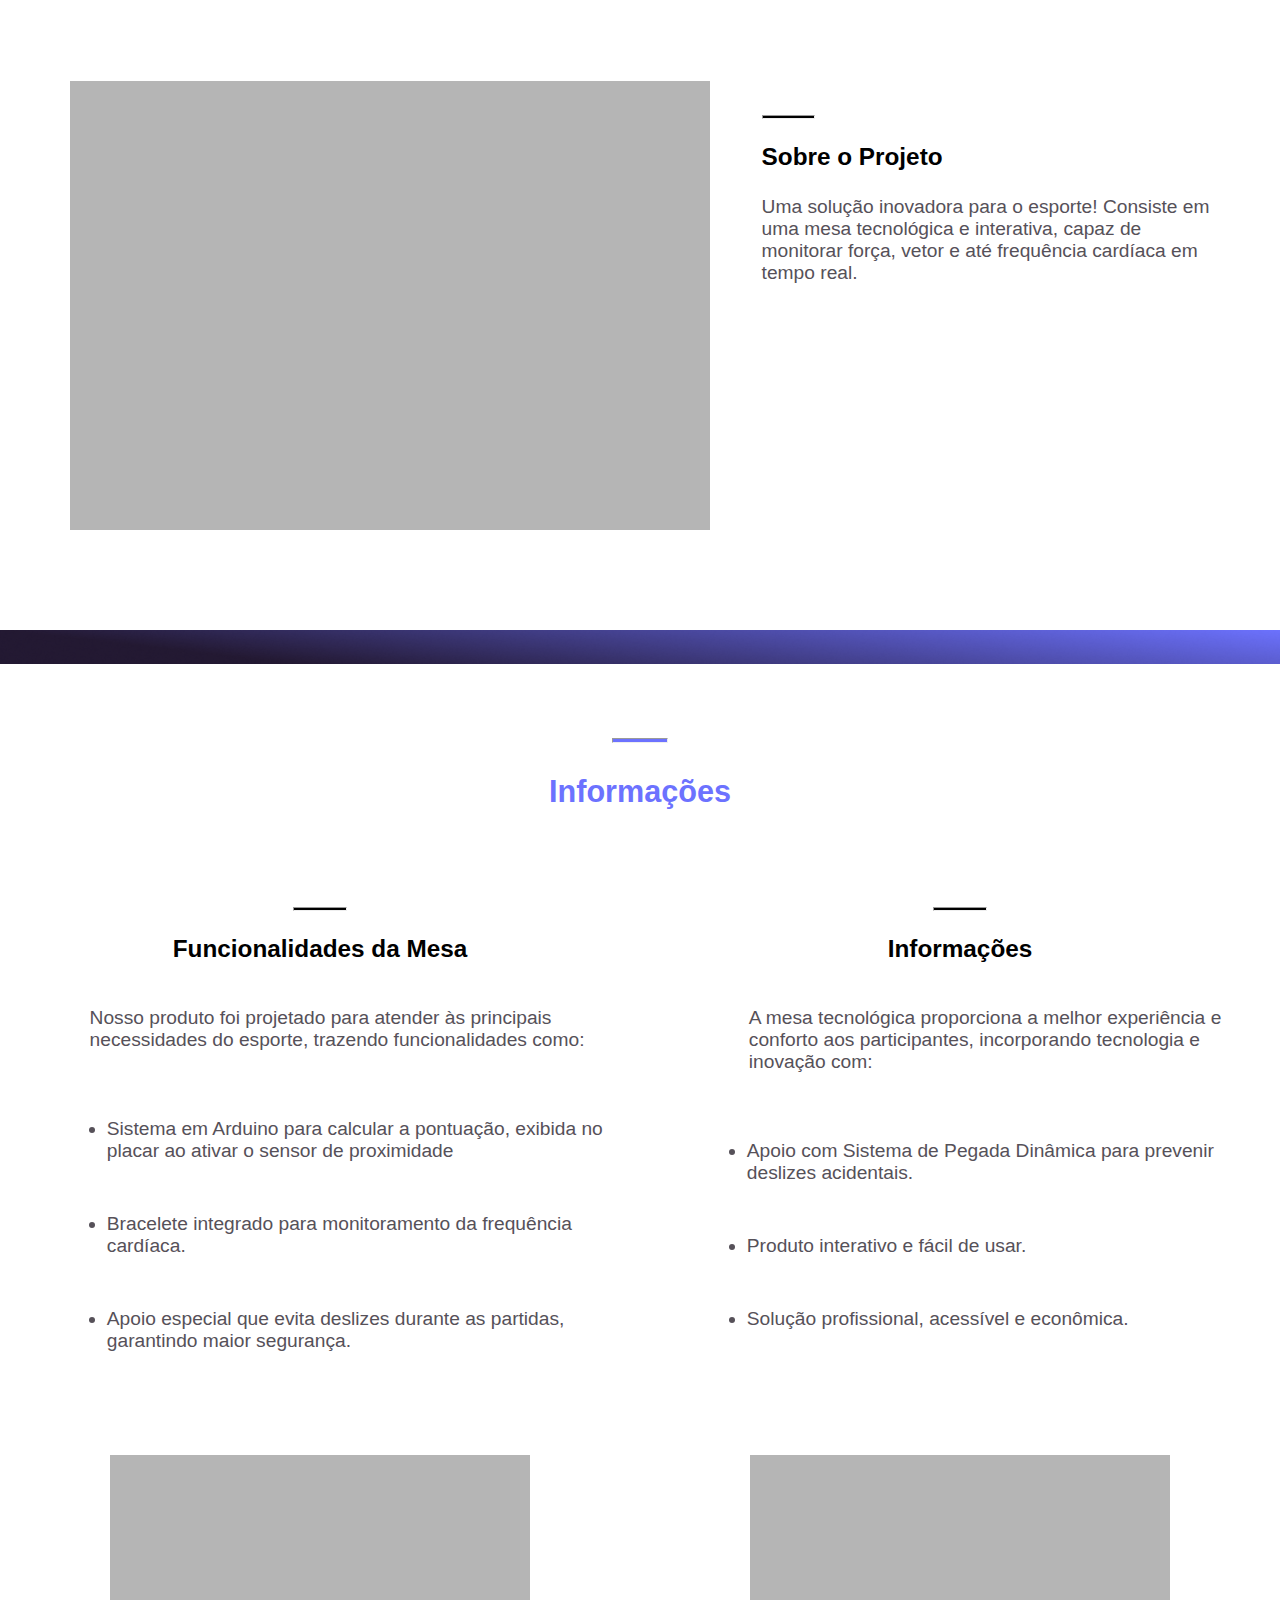
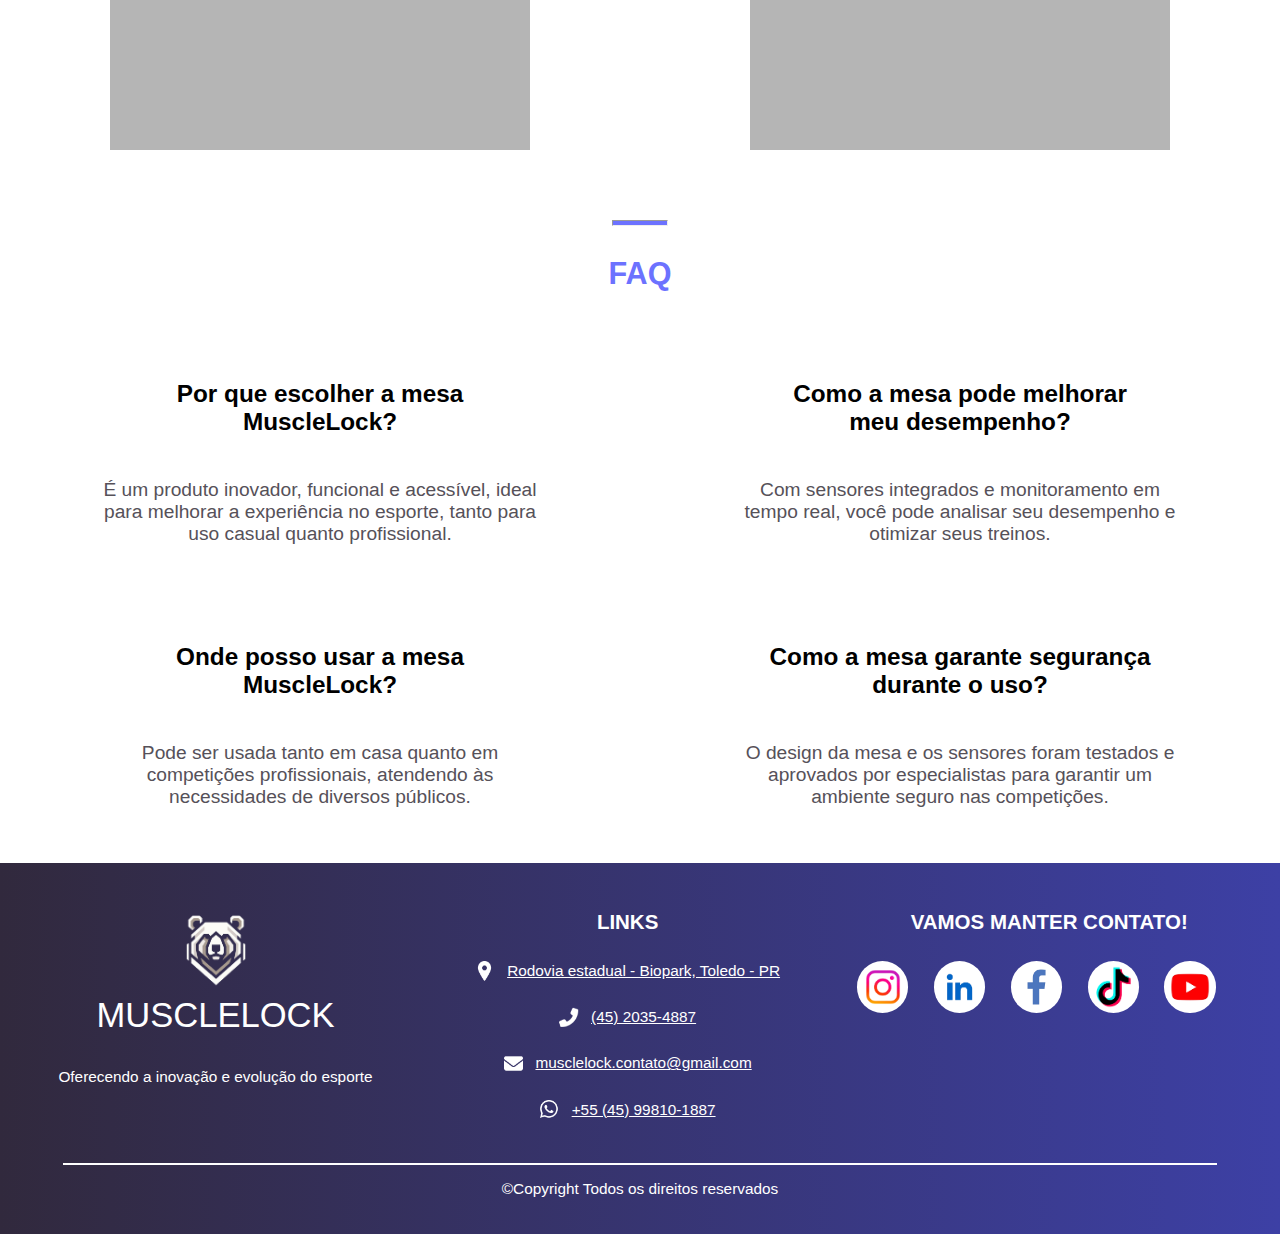
==== commit c88018c0: "Add files via upload" ====
--- a/index.html
+++ b/index.html
@@ -23,7 +23,7 @@
             </div>
             <p class="venha">Faça Parte Deste Projeto</p>
         </div>
-        <img style="margin: 6vw;" class="image-content" src="img/none-image.png"
+        <img class="image-content" src="img/mesav3-removebg-preview.png"
             alt="Imagem representando o ArmWrestling">
         <img class="arrow" src="img/arrow-down-sign-to-navigate.png" alt="flecha">
     </header>
@@ -51,7 +51,7 @@
                 <div id="sobre-text-1">
                     <hr class="linha-text">
                     <p class="title">Quem somos</p>
-                    <p class="text">Quem Somos
+                    <p class="text">
                         A Musclelock é uma iniciativa que visa tornar o esporte da queda de braço mais tecnológico e profissional, promovendo segurança, precisão e uma melhor imagem para o público.
                         </p>
                 </div>
@@ -64,7 +64,7 @@
                 <div id="sobre-text-2">
                     <hr class="linha-text-content-2">
                     <p class="title-content-2">Sobre o Projeto </p>
-                    <p class="text-content-2">Sobre o Projeto
+                    <p class="text-content-2">
                         Uma solução inovadora para o esporte! Consiste em uma mesa tecnológica e interativa, capaz de monitorar força, vetor e até frequência cardíaca em tempo real.</p>
                 </div>
                 <img class="image-content" src="img/none-image.png" alt="Imagem representando a mesa tecnológica">
@@ -85,7 +85,8 @@
                 <article class="article-informacoes">
                     <hr class="linha-informacoes">
                     <p class="title-informacoes">Funcionalidades da Mesa</p>
-                    <p style="margin-left: 7vw;" class="text-informacoes">Nosso produto foi projetado para atender às principais necessidades do esporte, trazendo funcionalidades como:
+                    <div class="centralizar-informacoes">
+                    <p style="margin-left: 4vw;" class="text-informacoes">Nosso produto foi projetado para atender às principais necessidades do esporte, trazendo funcionalidades como:
                     </p>
                     <ul class="itens-informacoes">
                         <li class="text-informacoes">Sistema em Arduino para calcular a pontuação, exibida no placar ao ativar o sensor de proximidade</li>
@@ -94,17 +95,20 @@
                         <li class="text-informacoes">Apoio especial que evita deslizes durante as partidas, garantindo maior segurança.
                         </li>
                     </ul>
+                    </div>
                 </article>
 
                 <article class="article-informacoes">
                     <hr class="linha-informacoes">
                     <p class="title-informacoes">Informações</p>
+                    <div class="centralizar-informacoes">
                     <p style="margin-left: 7vw;" class="text-informacoes">A mesa tecnológica proporciona a melhor experiência e conforto aos participantes, incorporando tecnologia e inovação com:</p>
                     <ul class="itens-informacoes">
                         <li class="text-informacoes">Apoio com Sistema de Pegada Dinâmica para prevenir deslizes acidentais.</li>
                         <li class="text-informacoes">Produto interativo e fácil de usar.</li>
                         <li class="text-informacoes">Solução profissional, acessível e econômica.</li>
                     </ul>
+                    </div>
                 </article>
             </div>
             <br>
@@ -168,20 +172,20 @@
                     <h4 style="font-weight: bold;">LINKS</h4>
 
                     <div id="maps_footer">
-                        <img src="img/location-sign-svgrepo-com.png"><a href="mailto:contact@company.com"> Rodovia
+                        <img src="img/location-sign-svgrepo-com.png"><a  target="_blank" rel="noopener noreferrer" href="https://maps.app.goo.gl/VmQ4wWHP83vd1Rci7"> Rodovia
                             estadual - Biopark, Toledo - PR</a>
                     </div>
 
                     <div id="telefone_footer">
-                        <img src="img/phone-solid.png"><a href="tel:+1234567890">(123) 456-7890</a>
+                        <img src="img/phone-solid.png"><a  target="_blank" rel="noopener noreferrer" href="tel:+1234567890">(45) 2035-4887</a>
                     </div>
 
                     <div id="email_footer">
-                        <img src="img/envelope-solid.png"><a href="mailto:contact@company.com">contact@company.com</a>
+                        <img src="img/envelope-solid.png"><a  target="_blank" rel="noopener noreferrer" href="mailto:musclelock.contato@gmail.com">musclelock.contato@gmail.com</a>
                     </div>
 
                     <div id="whatsapp_footer">
-                        <img src="img/whatsapp_branco.png"><a href="wa.me/5545998101887">+55 (45) 99810-1887</a>
+                        <img src="img/whatsapp_branco.png"><a  target="_blank" rel="noopener noreferrer" href="wa.me/5545998101887">+55 (45) 99810-1887</a>
                     </div>
 
                 </div>
--- a/css/style.css
+++ b/css/style.css
@@ -29,16 +29,17 @@
     height: 90vh;
     width: 100%;
     display: flex;
-    align-items: center;
     box-sizing: border-box;
-    top: 0;
+    flex-direction: row;
+    align-items: center;
+    justify-content: space-between;
 }
 
 .itens-column {
     display: flex;
     flex-direction: column;
     align-items: center;
-    margin-left: 7vw;
+    margin-left: 3vw;
 }
 
 .logo-container {
@@ -264,6 +265,12 @@
     flex-wrap: nowrap;
     flex-direction: row;
     justify-content: space-around;
+}
+
+.centralizar-informacoes {
+    display: flex;
+    flex-direction: column;
+    align-items: center;
 }
 
 .informacoes img {
@@ -582,11 +589,9 @@
     transition: opacity 0.3s ease-in-out;
 }
 
-/* .br-mobile {} */
 
 .image-content {
-    width: 40vw;
-    height: 25vw;
+    width: 50vw;
 }
 
 .faq-itens {
@@ -599,12 +604,11 @@
 
 @media screen and (max-width: 500px) {
     .top-background {
-        height: 100vh;
+        height: 100%;
         display: flex;
-        justify-content: center;
+        padding-top: 15%;
+        flex-direction: column;
         align-items: center;
-        align-content: flex-start;
-        padding-top: 15%;
     }
 
     .itens-column {
@@ -693,8 +697,7 @@
     }
 
     .image-content {
-        width: 89vw;
-        height: 63vw;
+        width: 100vw;
         margin-top: 5vw;
         margin-bottom: 5vw;
     }
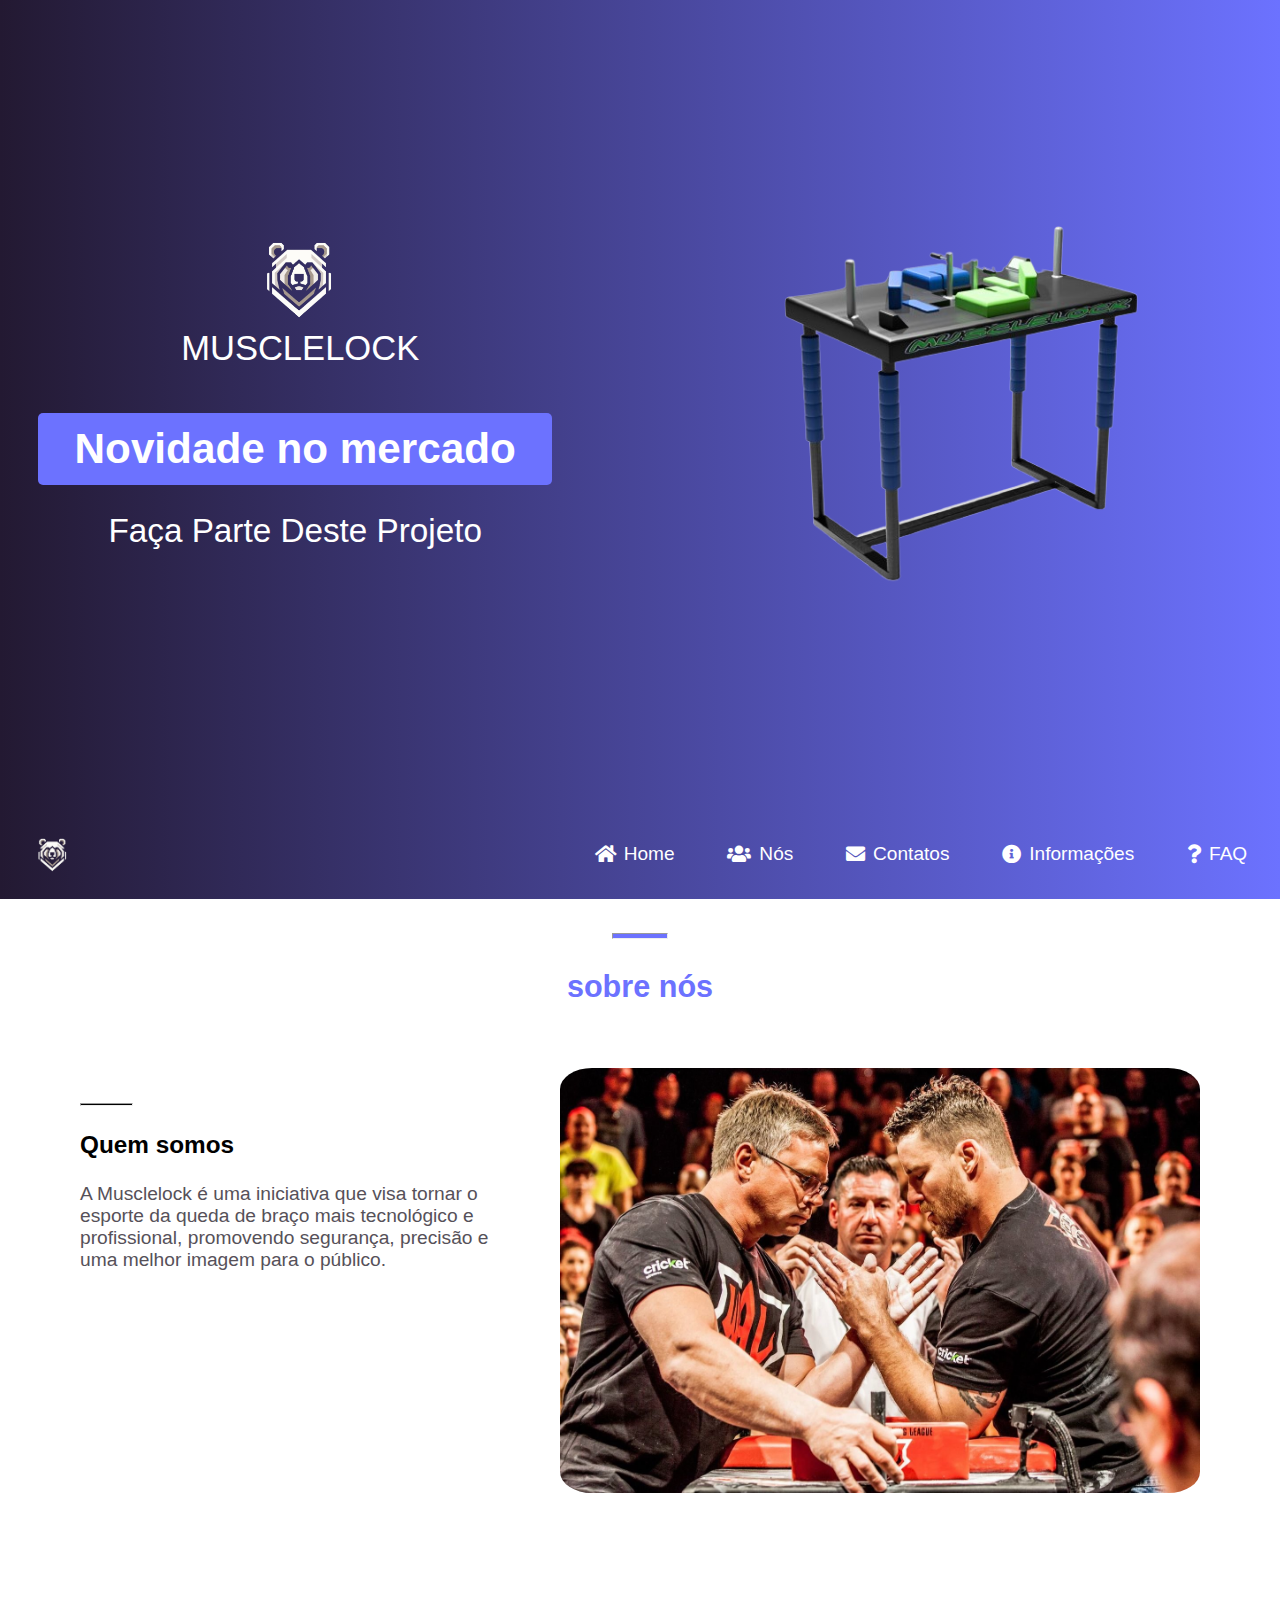
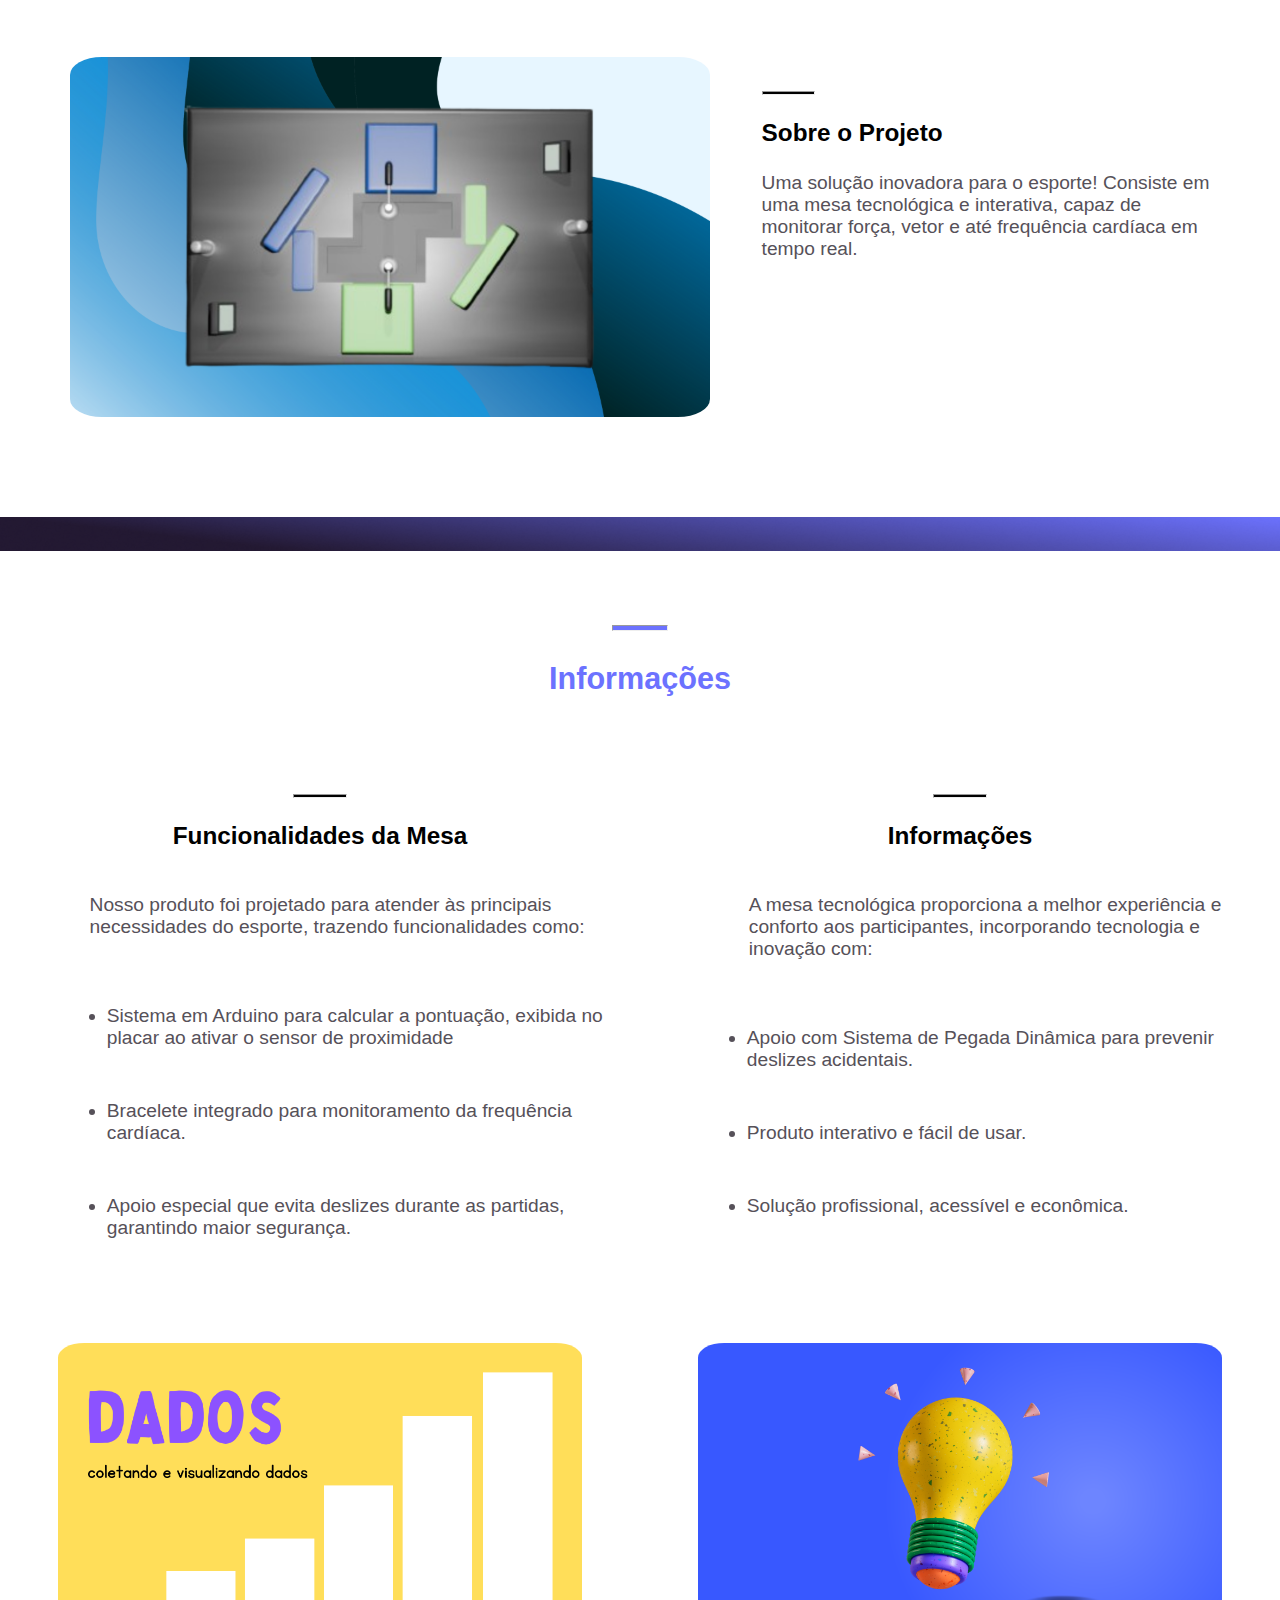
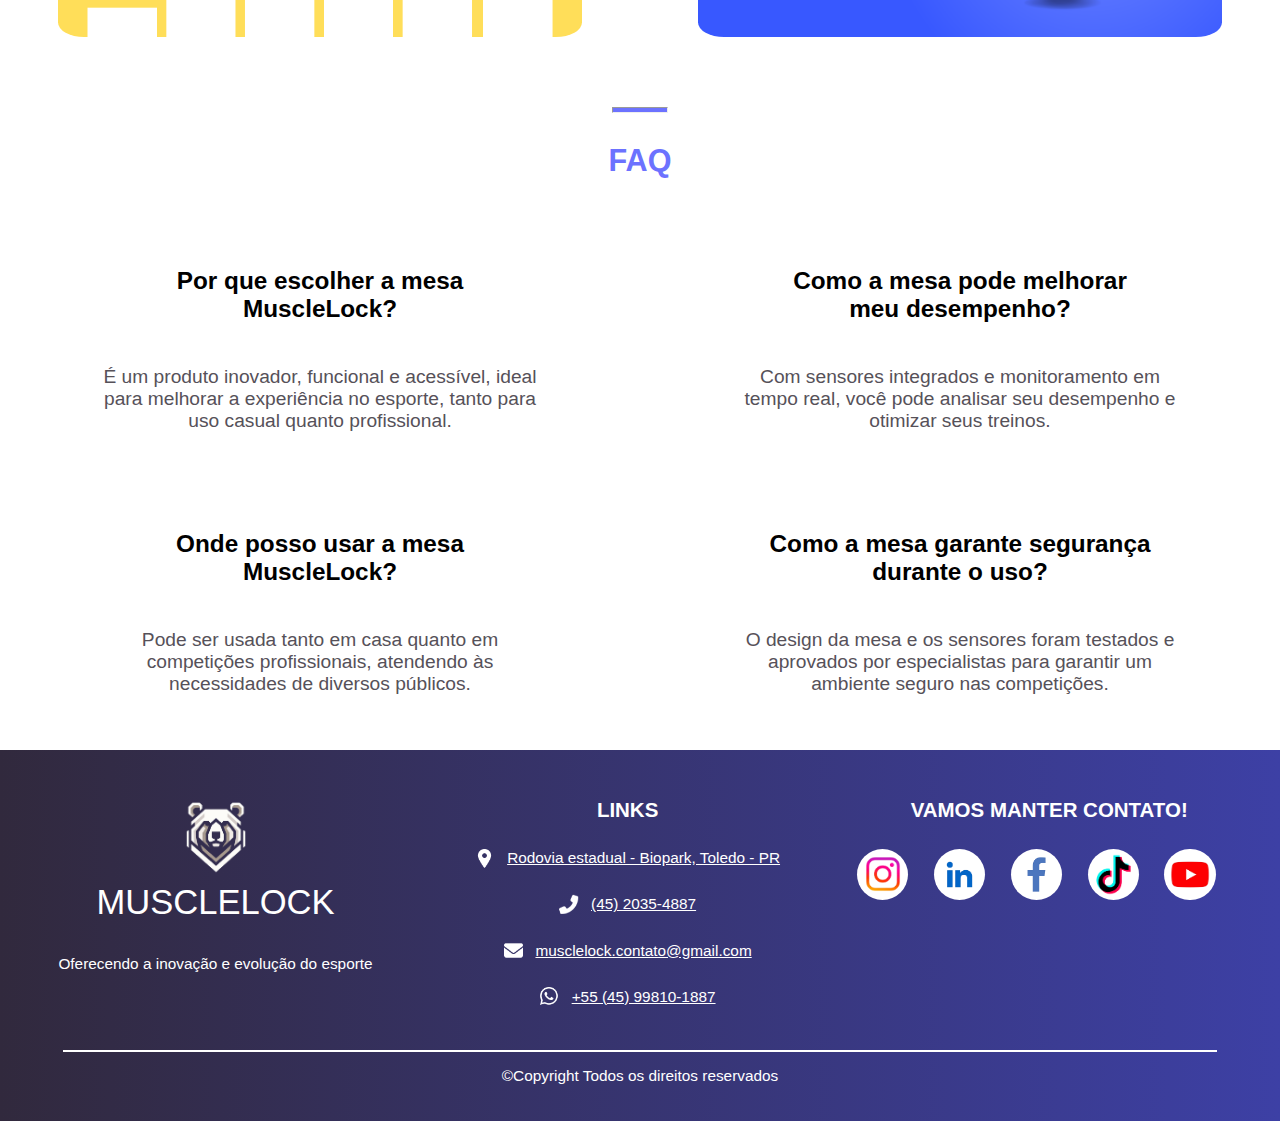
==== commit e1397609: "Add files via upload" ====
--- a/index.html
+++ b/index.html
@@ -55,7 +55,7 @@
                         A Musclelock é uma iniciativa que visa tornar o esporte da queda de braço mais tecnológico e profissional, promovendo segurança, precisão e uma melhor imagem para o público.
                         </p>
                 </div>
-                <img class="image-content" src="img/none-image.png" alt="Imagem representando o ArmWrestling">
+                <img style="border-radius: 5%;" class="image-content" src="img/armwrestling.jpg" alt="Imagem representando o ArmWrestling">
             </div>
 
             <div class="space-between-content"></div>
@@ -67,7 +67,7 @@
                     <p class="text-content-2">
                         Uma solução inovadora para o esporte! Consiste em uma mesa tecnológica e interativa, capaz de monitorar força, vetor e até frequência cardíaca em tempo real.</p>
                 </div>
-                <img class="image-content" src="img/none-image.png" alt="Imagem representando a mesa tecnológica">
+                <img style="border-radius: 5%;" class="image-content" src="img/mesav4.png" alt="Imagem representando a mesa tecnológica">
             </div>
         </section>
 
@@ -115,8 +115,8 @@
             <br>
 
             <div class="informacoes">
-                <img class="mobile-none" src="/img/none-image.png" alt="Imagem 1">
-                <img class="mobile-none" src="/img/none-image.png" alt="Imagem 2">
+                <img style="border-radius: 5%;" class="mobile-none" src="img/coletando e visualizando dados.png" alt="Imagem 1">
+                <img style="border-radius: 5%;" class="mobile-none" src="img/ideia.png" alt="Imagem 2">
             </div>
 
             <br>
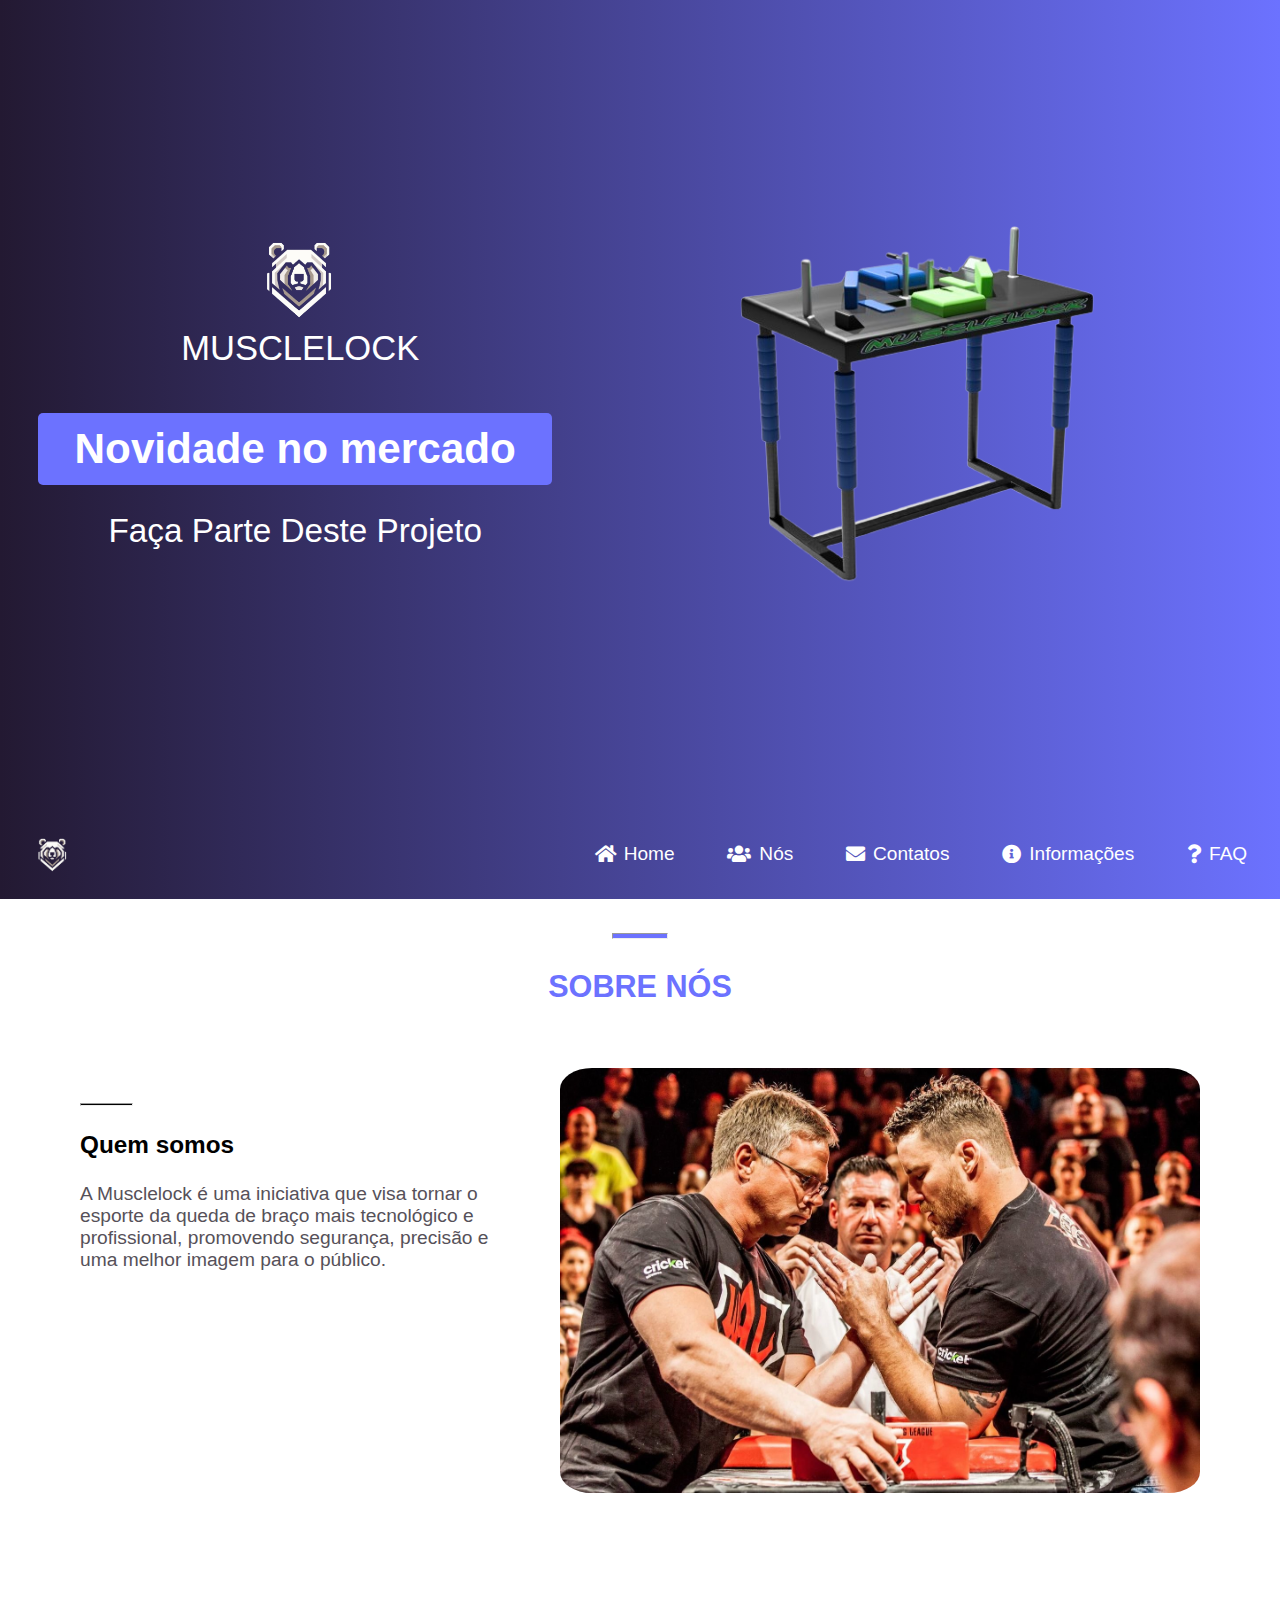
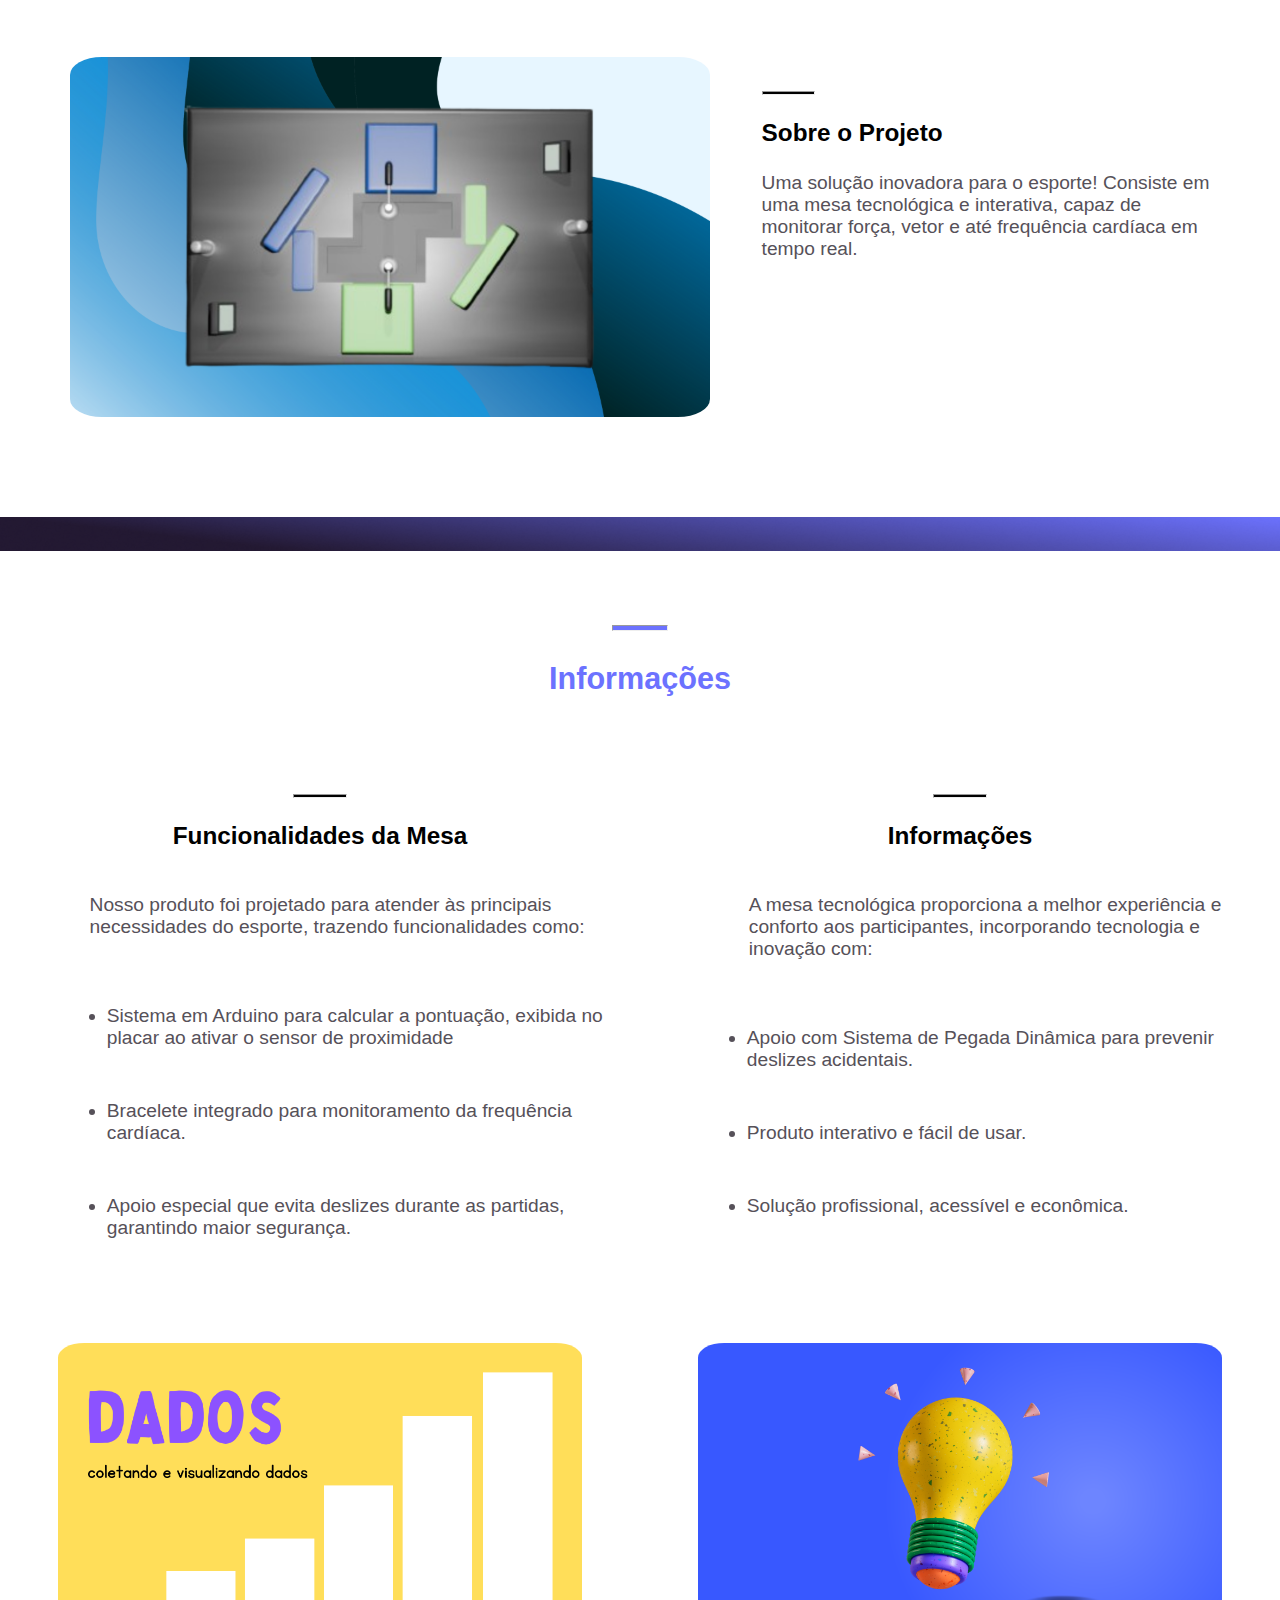
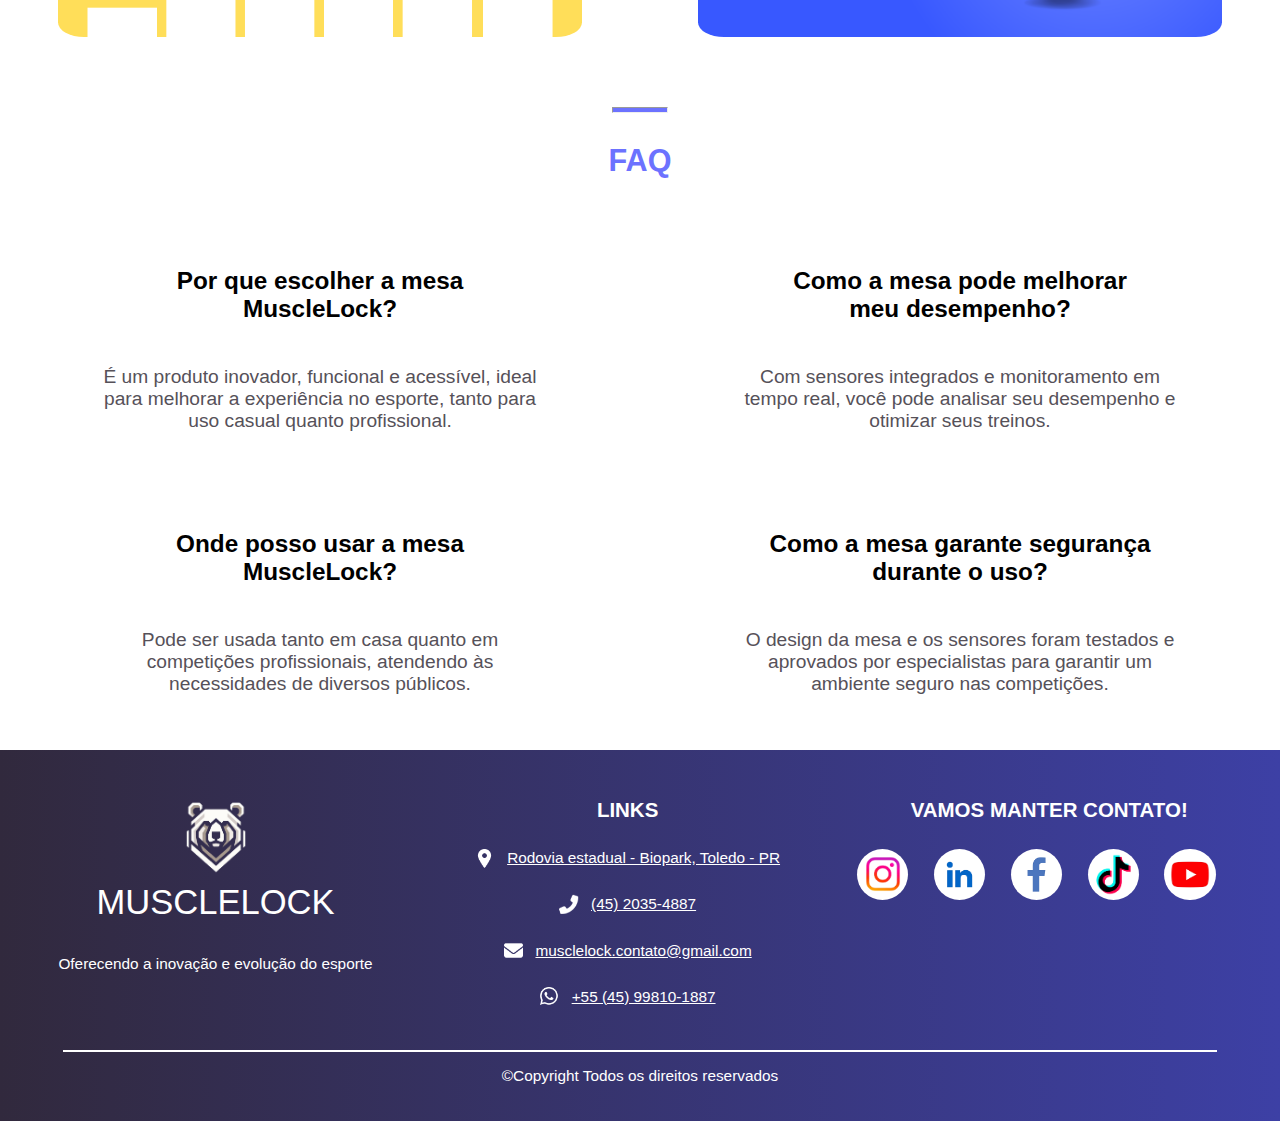
==== commit e94f34e8: "Add files via upload" ====
--- a/index.html
+++ b/index.html
@@ -13,6 +13,10 @@
 
 <body>
     <header class="top-background">
+        <!-- <button onclick="toggleNavbar()" id="hamburguer"><i class="fas fa-bars"></i></button>
+         <button class="menu-icon" onclick="toggleNavbar()">
+            <i class="fas fa-bars"></i>
+        </button> -->
         <div class="itens-column">
             <div class="logo-container">
                 <img src="img/logo.png" alt="Logo Musclelock">
@@ -23,9 +27,9 @@
             </div>
             <p class="venha">Faça Parte Deste Projeto</p>
         </div>
-        <img class="image-content" src="img/mesav3-removebg-preview.png"
+        <img class="image-content-top" src="img/mesav3-removebg-preview.png"
             alt="Imagem representando o ArmWrestling">
-        <img class="arrow" src="img/arrow-down-sign-to-navigate.png" alt="flecha">
+        <a href="#nos"><img class="arrow" src="img/arrow-down-sign-to-navigate.png" alt="flecha"></a>
     </header>
     <nav class="nav">
         <img src="img/logo.png" alt="Logo Musclelock">
@@ -37,16 +41,15 @@
             <a href="#info"><i class="fas fa-info-circle"></i> Informações</a>
             <a href="#FAQ"><i class="fas fa-question" id="faq"></i>FAQ</a>
         </div>
-        <!-- <button onclick="toggleNavbar()" id="hamburguer"><i class="fas fa-bars"></i></button> -->
-        <!-- <button class="menu-icon" onclick="toggleNavbar()">
-            <i class="fas fa-bars"></i>
-        </button> -->
+
+         
+
     </nav>
 
     <main>
         <section id="nos">
             <hr class="linha">
-            <p class="subtitle">sobre nós</p>
+            <p class="subtitle">SOBRE NÓS</p>
             <div class="sobre_content">
                 <div id="sobre-text-1">
                     <hr class="linha-text">
--- a/css/style.css
+++ b/css/style.css
@@ -594,6 +594,10 @@
     width: 50vw;
 }
 
+.image-content-top{
+    width: 50vw;
+}
+
 .faq-itens {
     display: flex;
     flex-direction: column;
@@ -696,10 +700,14 @@
         display: none;
     }
 
-    .image-content {
+    .image-content-top{
         width: 100vw;
         margin-top: 5vw;
         margin-bottom: 5vw;
+    }
+
+    .image-content {
+        width: 87vw;
     }
 
     .linha-text-content-2 {
@@ -890,7 +898,7 @@
 
 }
 
-/* #hamburguer {
+#hamburguer {
     display: none;
 }
 .activedHamburguer {
@@ -911,4 +919,4 @@
         padding: 8px;
         margin-right: 8px;
     }
-} */+}